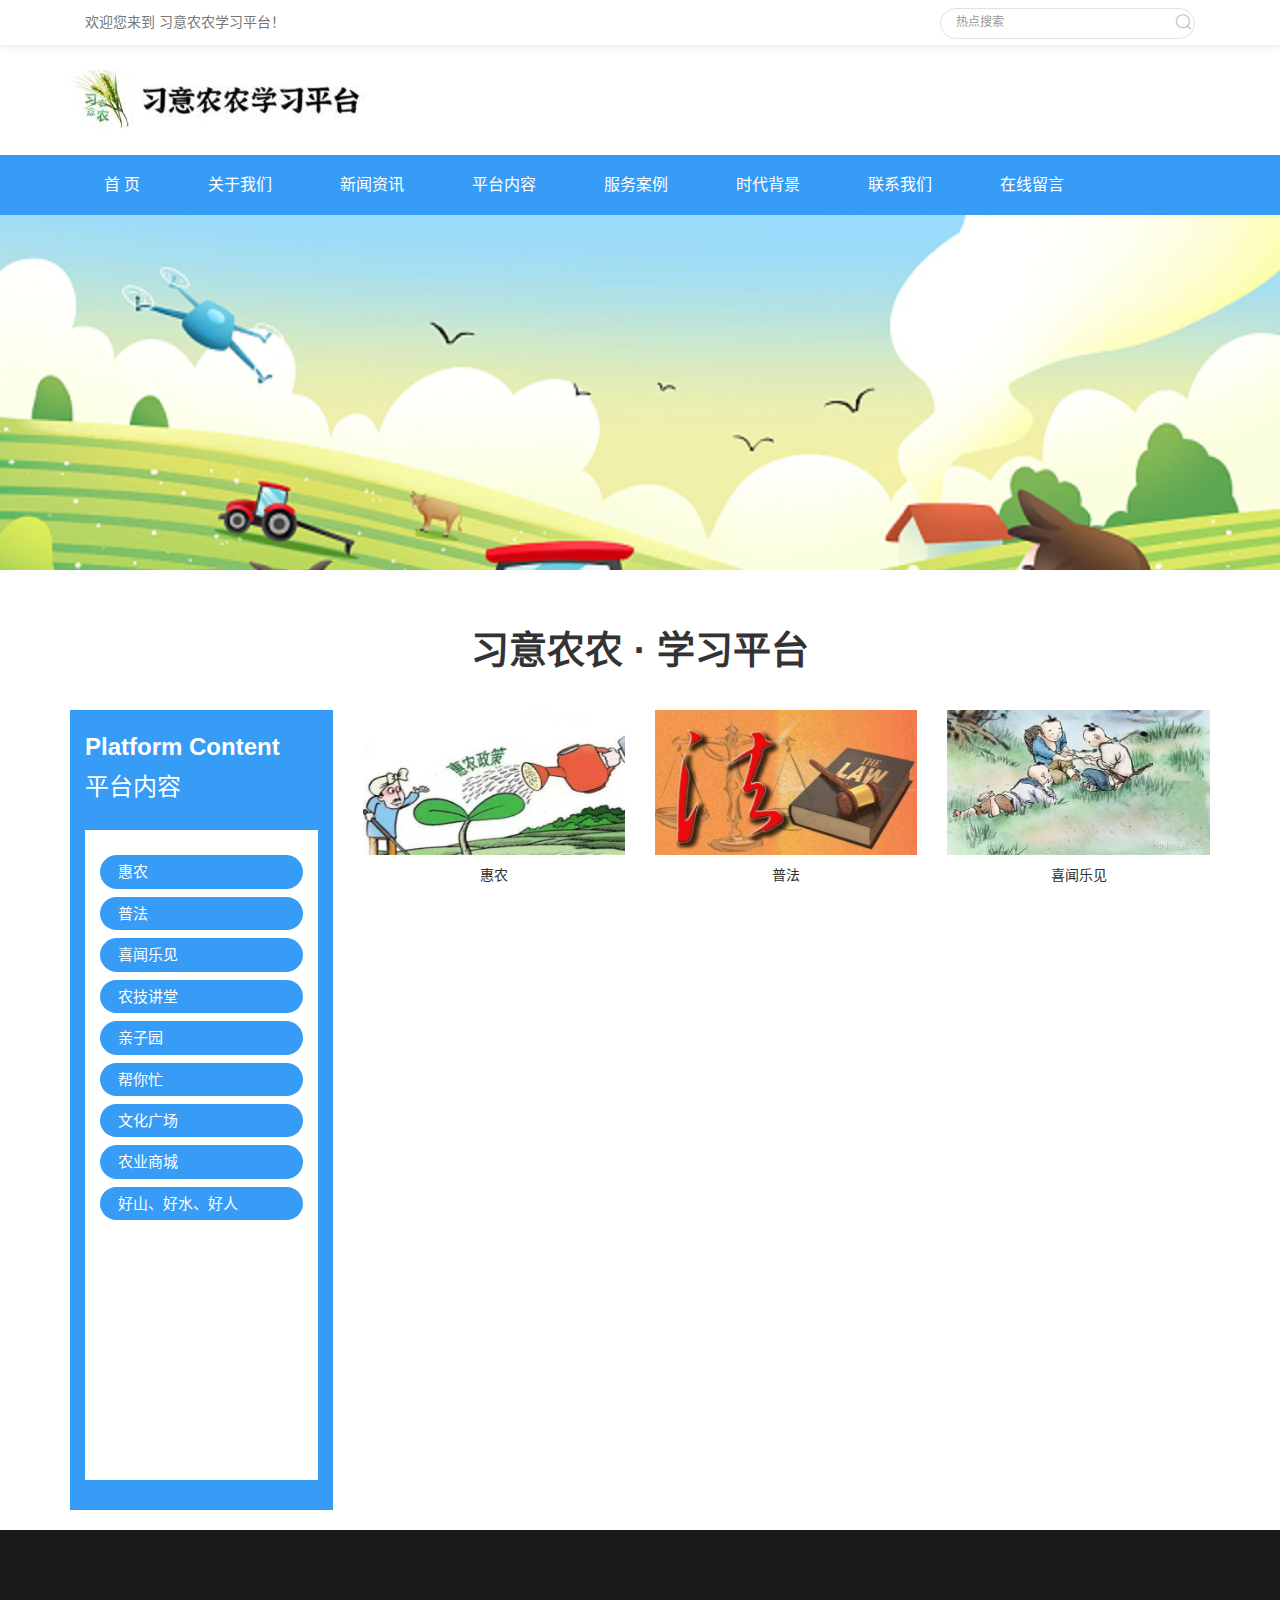
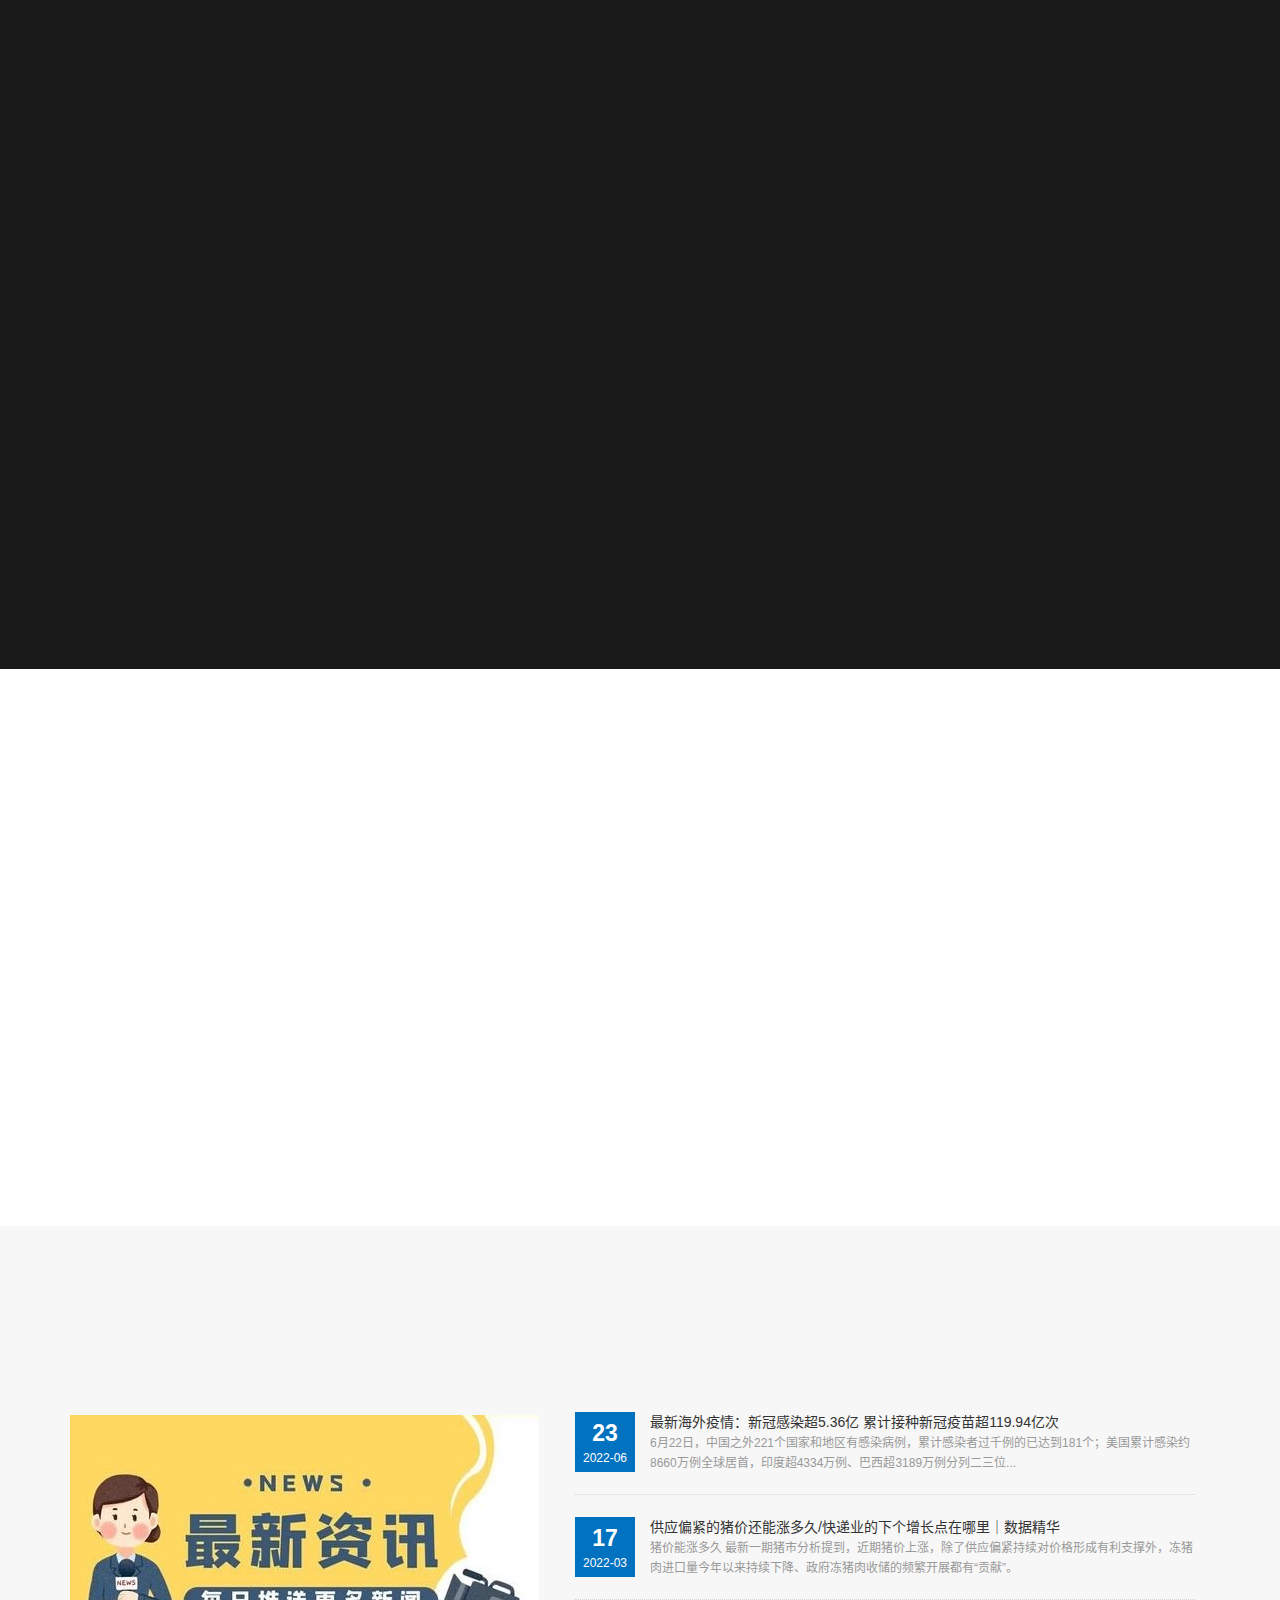
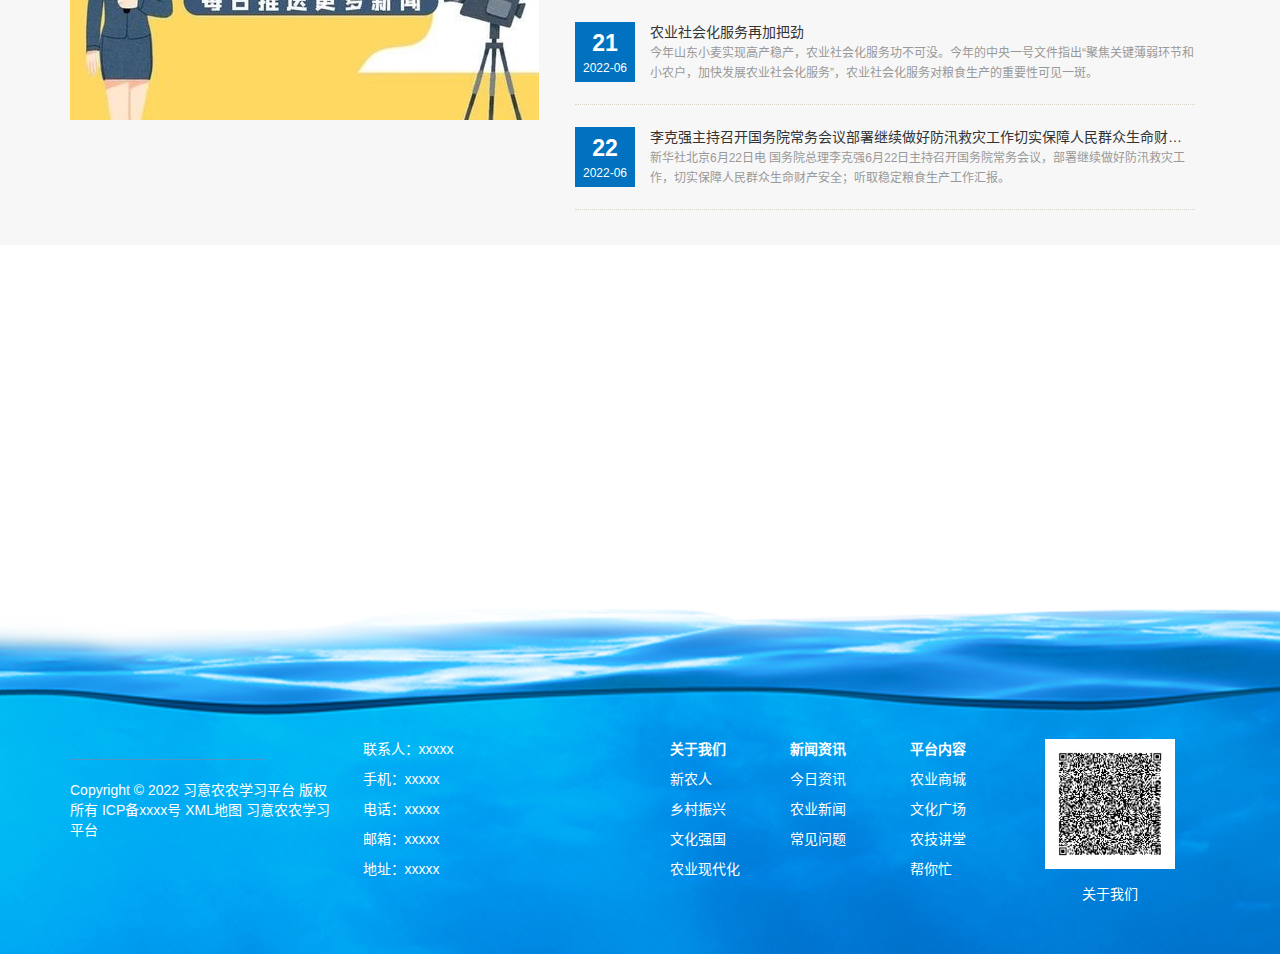
==== index.html @ b36158d6 "Add files via upload" ====
<!DOCTYPE html>
<html lang="zh-CN">

<head>
  <meta http-equiv="Content-Type" content="text/html; charset=UTF-8">
  <meta http-equiv="X-UA-Compatible" content="IE=edge">
  <meta name="viewport" content="width=device-width, initial-scale=1">
  <title>习意农农学习平台</title>
  <meta name="keywords" content="习意农农学习平台">
  <meta name="description" content="习意农农学习平台">
  <meta name="applicable-device" content="pc,mobile">
  <link href="css/bootstrap.css" rel="stylesheet">
  <link href="css/bxslider.css" rel="stylesheet">
  <link href="css/style.css" rel="stylesheet">
  <link href="font/iconfont.css" rel="stylesheet">
  <link href="font/demo.css" rel="stylesheet">
  <link href="font/iconfont.ttf" rel="stylesheet">
  <link href="font/iconfont.woff" rel="stylesheet">
  <link href="font/iconfont.woff2" rel="stylesheet">
  <script src="font/iconfont.json"></script>
  <script src="font/iconfont.js"></script>
  <script src="js/jquery.min.js"></script>
  <script src="js/bxslider.min.js"></script>
  <script src="js/common.js"></script>
  <script src="js/bootstrap.js"></script>
</head>

<body style="overflow-x: hidden;">
  <header>
    <div class="top_bg">
      <div class="container">
        <div class="col-xs-12 col-sm-9 col-md-9"> <span class="top_welcome">欢迎您来到 习意农农学习平台！</span> </div>
        <div class="col-xs-12 col-sm-3 col-md-3">
          <form id="searchform" method="get" action="">
            <div class="input-group search_group">
              <input type="text" name="keyword" class="form-control input-sm" placeholder="热点搜索">
              <span class="input-group-btn"> <span id="search_submit" onclick="searchform.submit();" title="热点搜索"
                  class="iconfont icon-sousuo" aria-hidden="true"></span> </span>
            </div>
          </form>
        </div>
      </div>
    </div>
    <div class="container">
      <div class="row">
        <div class="col-xs-12 col-sm-9 col-md-9"> <a href=""><img src="images/logo2.jpg" class="logo"
              alt="logo"></a> </div>
        <div class="col-xs-12 col-sm-3 col-md-3 tel_box">
        </div>
      </div>
    </div>

    <!-- Fixed navbar -->
    <nav id="top_nav" class="navbar navbar-default navbar-static-top">
      <div class="container">
        <div class="navbar-header">
          <button type="button" class="navbar-toggle collapsed" data-toggle="collapse" data-target="#navbar"
            aria-expanded="false" aria-controls="navbar"> <span class="sr-only">导航菜单</span> <span
              class="icon-bar"></span> <span class="icon-bar"></span> <span class="icon-bar"></span> </button>
          <span id="search_btn" class="iconfont icon-sousuo" aria-hidden="true"></span> <a class="navbar-brand"
            href=""></a>
        </div>
        <div id="navbar" class="navbar-collapse collapse">
          <ul class="nav navbar-nav">
            <li><a href="">首 页</a></li>

            <li class="dropdown"> <a href="">关于我们</a> <a href="" id="app_menudown" class="dropdown-toggle"
                data-toggle="dropdown" role="button" aria-expanded="false"> <span
                  class="iconfont icon-xiala btn-xs"></span> </a>

              <ul class="dropdown-menu nav_small" role="menu">

                <li><a href="">新农人</a></li>

                <li><a href="">乡村振兴</a></li>

                <li><a href="">文化强国</a></li>

                <li><a href="">农业现代化</a></li>

              </ul>
            </li>

            <li class="dropdown"> <a href="">新闻资讯</a> <a href="" id="app_menudown" class="dropdown-toggle"
                data-toggle="dropdown" role="button" aria-expanded="false"> <span
                  class="iconfont icon-xiala btn-xs"></span> </a>

              <ul class="dropdown-menu nav_small" role="menu" style="display: none;">

                <li><a href="">今日资讯</a></li>

                <li><a href="">农业新闻</a></li>

                <li><a href="">常见问题</a></li>

              </ul>
            </li>

            <li class="dropdown"> <a href="">平台内容</a> <a href="" id="app_menudown" class="dropdown-toggle"
                data-toggle="dropdown" role="button" aria-expanded="false"> <span
                  class="iconfont icon-xiala btn-xs"></span> </a>

              <ul class="dropdown-menu nav_small" role="menu" style="display: none;">

                <li><a href="">惠农</a></li>

                <li><a href="">普法</a></li>

                <li><a href="">喜闻乐见</a></li>

                <li><a href="">农技讲堂</a></li>

                <li><a href="">亲子园</a></li>

                <li><a href="">帮你忙</a></li>

              </ul>
            </li>

            <li class="dropdown"> <a href="">服务案例</a> <a href="" id="app_menudown" class="dropdown-toggle"
                data-toggle="dropdown" role="button" aria-expanded="false"> </a>
            </li>

            <li class="dropdown"> <a href="">时代背景</a> <a href="" id="app_menudown" class="dropdown-toggle"
                data-toggle="dropdown" role="button" aria-expanded="false"> </a>
            </li>

            <li class="dropdown"> <a href="">联系我们</a> <a href="" id="app_menudown" class="dropdown-toggle"
                data-toggle="dropdown" role="button" aria-expanded="false"> </a>
            </li>

            <li class="dropdown"> <a href="">在线留言</a> <a href="" id="app_menudown" class="dropdown-toggle"
                data-toggle="dropdown" role="button" aria-expanded="false"> </a>
            </li>

          </ul>
        </div>
      </div>
    </nav>
  </header>

  <!-- bxslider -->
  <div class="flash">
    <div class="bx-wrapper" style="max-width: 100%;">
      <div class="bx-viewport" style="width: 100%; overflow: hidden; position: relative; height: 395px;">
        <ul class="bxslider"
          style="width: 415%; position: relative; transition-duration: 0s; transform: translate3d(-1303px, 0px, 0px);">

          <li style="float: left; list-style: none; position: relative; width: 1263px;"><a href="" target="_blank"><img
                src="images/banner.jpg"></a></li>

          <li style="float: left; list-style: none; position: relative; width: 1263px;"><a href="" target="_blank"><img
                src="images/banner2.jpg"></a></li>

        </ul>
      </div>
      <div class="bx-controls bx-has-pager bx-has-controls-direction">
        <!-- <div class="bx-pager bx-default-pager">
          <div class="bx-pager-item"><a href="" data-slide-index="0" class="bx-pager-link">1</a></div>
          <div class="bx-pager-item"><a href="" data-slide-index="1" class="bx-pager-link active">2</a></div>
        </div> -->
        <div class="bx-controls-direction"><a class="bx-prev" href="">Prev</a><a class="bx-next disabled"
            href="">Next</a></div>
      </div>
    </div>
  </div>
  <script type="text/javascript">
    $('.bxslider').bxSlider({
      adaptiveHeight: true,
      infiniteLoop: false,
      hideControlOnEnd: true,
      auto: true
    });
  </script>

  <div class="container">
    <div class="row" style="perspective: 1000px;">
      <div class="product_head" data-move-y="-40px"
        style="transition: all 1s ease 0s, opacity 1.5s ease 0s; opacity: 0; transform: translateY(-40px);">
        <h2>习意农农 · 学习平台</h2>
        <span></span>
      </div>
      <div class="col-xs-12 col-sm-3 col-md-3" style="perspective: 1000px;">
        <div class="left_nav" data-move-y="-30px"
          style="transition: all 1s ease 0s, opacity 1.5s ease 0s; opacity: 0; transform: translateY(-30px);">
          <p>Platform Content</p>
          <h3>平台内容</h3>
          <div class="left_nav_bg">
            <ul class="left_nav_ul" id="firstpane">

              <li><a class="biglink" href="">惠农</a> </li>
              <li><a class="biglink" href="">普法</a> </li>
              <li><a class="biglink" href="">喜闻乐见</a> </li>
              <li><a class="biglink" href="">农技讲堂</a> </li>
              <li><a class="biglink" href="">亲子园</a> </li>
              <li><a class="biglink" href="">帮你忙</a> </li>
              <li><a class="biglink" href="">文化广场</a> </li>
              <li><a class="biglink" href="">农业商城</a> </li>
              <li><a class="biglink" href="">好山、好水、好人</a> </li>
            </ul>
            <div class="left_nav_tel"></div>
          </div>
        </div>
      </div>
      <div class="col-xs-12 col-sm-9 col-md-9">
        <div class="product_list" style="perspective: 1000px;">

          <div class="col-sm-4 col-md-4 col-mm-6 product_img" data-move-y="50px"
            style="transition: all 1s ease 0s, opacity 1.5s ease 0s; opacity: 0; transform: translateY(50px);"> <a
              href=""> <img src="images/2.jpg" class="opacity_img" alt="产品展示九"> </a>
            <p class="product_title"><a href="" title="产品展示九">惠农</a></p>
          </div>

          <div class="col-sm-4 col-md-4 col-mm-6 product_img" data-move-y="50px"
            style="transition: all 1s ease 0s, opacity 1.5s ease 0s; opacity: 0; transform: translateY(50px);"> <a
              href=""> <img src="images/pf.jpg" class="opacity_img" alt="产品展示八"> </a>
            <p class="product_title"><a href="" title="产品展示八">普法</a></p>
          </div>

          <div class="col-sm-4 col-md-4 col-mm-6 product_img" data-move-y="50px"
            style="transition: all 1s ease 0s, opacity 1.5s ease 0s; opacity: 0; transform: translateY(50px);"> <a
              href=""> <img src="images/4.jpg" class="opacity_img" alt="产品展示七"> </a>
            <p class="product_title"><a href="" title="产品展示七">喜闻乐见</a></p>
          </div>

          <div class="col-sm-4 col-md-4 col-mm-6 product_img" data-move-y="50px"
            style="transition: all 1s ease 0s, opacity 1.5s ease 0s; opacity: 0; transform: translateY(50px);"> <a
              href=""> <img src="images/5.jpg" class="opacity_img" alt="产品展示六"> </a>
            <p class="product_title"><a href="" title="产品展示六">农技讲堂</a></p>
          </div>

          <div class="col-sm-4 col-md-4 col-mm-6 product_img" data-move-y="50px"
            style="transition: all 1s ease 0s, opacity 1.5s ease 0s; opacity: 0; transform: translateY(50px);"> <a
              href=""> <img src="images/qzy.jpg" class="opacity_img" alt="产品展示五"> </a>
            <p class="product_title"><a href="" title="产品展示五">亲子园</a></p>
          </div>

          <div class="col-sm-4 col-md-4 col-mm-6 product_img" data-move-y="50px"
            style="transition: all 1s ease 0s, opacity 1.5s ease 0s; opacity: 0; transform: translateY(50px);"> <a
              href=""> <img src="images/66.jpg" class="opacity_img" alt="产品展示四"> </a>
            <p class="product_title"><a href="" title="产品展示四">帮你忙</a></p>
          </div>

          <div class="col-sm-4 col-md-4 col-mm-6 product_img" data-move-y="50px"
            style="transition: all 1s ease 0s, opacity 1.5s ease 0s; opacity: 0; transform: translateY(50px);"> <a
              href=""> <img src="images/cc.jpg" class="opacity_img" alt="产品展示三"> </a>
            <p class="product_title"><a href="" title="产品展示三">好山、好水、好人</a></p>
          </div>

          <div class="col-sm-4 col-md-4 col-mm-6 product_img" data-move-y="50px"
            style="transition: all 1s ease 0s, opacity 1.5s ease 0s; opacity: 0; transform: translateY(50px);"> <a
              href=""> <img src="images/7.jpg" class="opacity_img" alt="产品展示二"> </a>
            <p class="product_title"><a href="" title="产品展示二">文化广场</a></p>
          </div>

          <div class="col-sm-4 col-md-4 col-mm-6 product_img" data-move-y="50px"
            style="transition: all 1s ease 0s, opacity 1.5s ease 0s; opacity: 0; transform: translateY(50px);"> <a
              href=""> <img src="images/8.jpg" class="opacity_img" alt="产品展示一"> </a>
            <p class="product_title"><a href="" title="产品展示一">农业商城</a></p>
          </div>
        </div>
      </div>
    </div>
  </div>


  <div class="case_bg"
    style="background-image: url(images/casebg.jpg); background-size: cover;background-attachment: fixed;background-color: #1A1A1A;">
    <div class="container">
      <div class="row">
        <div class="col-xs-12 col-sm-12 col-md-12" style="perspective: 1000px;">
          <div class="case_head" data-move-y="-40px"
            style="transition: all 1s ease 0s, opacity 1.5s ease 0s; opacity: 0; transform: translateY(-40px);">
            <h2>服务案例</h2>
            <span></span>
            <p>DISPLAY CASE</p>
          </div>
          <div class="case_list" style="perspective: 1000px;">

            <div class="col-sm-4 col-md-4 col-mm-6 product_img" data-move-y="50px"
              style="transition: all 1s ease 0s, opacity 1.5s ease 0s; opacity: 0; transform: translateY(50px);"> <a
                href=""><img src="static/a.jpg" class="product_img" alt="案例展示六"
                  style="transition: all 1s ease 0s, opacity 1.5s ease 0s; opacity: 0;"></a>
              <p class="case_title"><a href="">品牌兴农 农业之光</a></p>
            </div>

            <div class="col-sm-4 col-md-4 col-mm-6 product_img" data-move-y="50px"
              style="transition: all 1s ease 0s, opacity 1.5s ease 0s; opacity: 0; transform: translateY(50px);"> <a
                href=""><img src="static/b.jpg" class="product_img" alt="案例展示五"
                  style="transition: all 1s ease 0s, opacity 1.5s ease 0s; opacity: 0;"></a>
              <p class="case_title"><a href="">智慧农机 赋能春耕生产</a></p>
            </div>

            <div class="col-sm-4 col-md-4 col-mm-6 product_img" data-move-y="50px"
              style="transition: all 1s ease 0s, opacity 1.5s ease 0s; opacity: 0; transform: translateY(50px);"> <a
                href=""><img src="static/c.jpg" class="product_img" alt="案例展示四"
                  style="transition: all 1s ease 0s, opacity 1.5s ease 0s; opacity: 0;"></a>
              <p class="case_title"><a href="">智慧农业 农业管理数字化</a></p>
            </div>

            <div class="col-sm-4 col-md-4 col-mm-6 product_img" data-move-y="50px"
              style="transition: all 1s ease 0s, opacity 1.5s ease 0s; opacity: 0; transform: translateY(50px);"> <a
                href=""><img src="static/d.jpg" class="product_img" alt="案例展示三"
                  style="transition: all 1s ease 0s, opacity 1.5s ease 0s; opacity: 0;"></a>
              <p class="case_title"><a href="">推进农业现代化</a></p>
            </div>

            <div class="col-sm-4 col-md-4 col-mm-6 product_img" data-move-y="50px"
              style="transition: all 1s ease 0s, opacity 1.5s ease 0s; opacity: 0; transform: translateY(50px);"> <a
                href=""><img src="static/f.jpg" class="product_img" alt="案例展示二"
                  style="transition: all 1s ease 0s, opacity 1.5s ease 0s; opacity: 0;"></a>
              <p class="case_title"><a href="">农业商城 农业人的网上商城</a></p>
            </div>

            <div class="col-sm-4 col-md-4 col-mm-6 product_img" data-move-y="50px"
              style="transition: all 1s ease 0s, opacity 1.5s ease 0s; opacity: 0; transform: translateY(50px);"> <a
                href=""><img src="static/e.jpg" class="product_img" alt="案例展示一"
                  style="transition: all 1s ease 0s, opacity 1.5s ease 0s; opacity: 0;"></a>
              <p class="case_title"><a href="">实施乡村振兴 加快农业现代化短板</a></p>
            </div>
          </div>
        </div>
      </div>
    </div>
  </div>


  <div class="container">
    <div class="row">
      <div class="col-xs-12 col-sm-12 col-md-12" style="perspective: 1000px;">
        <div class="about_head" data-move-y="-40px"
          style="transition: all 1s ease 0s, opacity 1.5s ease 0s; opacity: 0; transform: translateY(-40px);">
          <h2>关于我们</h2>
          <span></span>
          <p>ABOUT US</p>
        </div>
        <div class="col-xs-12 col-sm-6 col-md-6 js_about_left" data-move-y="-40px"
          style="transition: all 1s ease 0s, opacity 1.5s ease 0s; opacity: 0; transform: translateY(-40px);">
          <div class="about_content">
            基于新型职业农民身份的特殊性，为提高学习平台对农民的吸引力，学习平台的功能应该是多元的，而且随着时代的变化，需求的功能也应该不断地扩展延伸。我认为习意农农学习平台广义上是一个综合性的学习、咨询、服务平台。其首要的功能是供农民随时随地学习实用生产技术、生态农业、休闲娱乐平台等，其次还能收集、发布各类农业信息，为农民学员提供后续的跟踪服务。除此以外，还应根据不同农民需求开发更多的实用性功能。当前，手机、电脑等智能设备和移动互联网在农村广泛应用，构建一个新型职业农民学习平台是农业信息化发展的必然结果我国对新型职业农民学习平台的建设也进行了系列探索，国家农业部科教司正基于云计算和大数据进行系统设计和架构，打造国家农业科技服务云平台。隆平现代农业科技服务有限公司初步打造了“云上智农”新型职业农民培育综合服务社区手机客户端应用，一批“远程课堂”“在线课堂”“空中课堂”正在形成。
          </div>
          <a href="" class="about_btn">了解更多</a>
        </div>
        <div class="col-xs-12 col-sm-6 col-md-6 js_about_right" data-move-y="40px"
          style="transition: all 1s ease 0s, opacity 1.5s ease 0s; opacity: 0; transform: translateY(40px);">
          <div class="about_video"> <img src="images/12.jpg">
          </div>
        </div>
      </div>
    </div>
  </div>


  <div class="news_bg">
    <div class="container">
      <div class="row" style="perspective: 1000px;">
        <div class="news_head" data-move-y="-40px"
          style="transition: all 1s ease 0s, opacity 1.5s ease 0s; opacity: 0; transform: translateY(-40px);">
          <h2>新闻资讯</h2>
          <span></span>
          <p>NEWS</p>
        </div>
        <div class="col-xs-12 col-sm-12 col-md-12">
          <div class="col-sm-12 col-md-5 news_img" data-move-x="-100px"
            style="background-image: url(images/news.jpg);"> </div>
          <div class="col-xs-12 col-sm-12 col-md-7  news_text" data-move-y="150px">
            <ul class="news_index">

              <li> <span> <strong>23</strong> <i>2022-06</i> </span> <a href=""
                  title="最新海外疫情：新冠感染超5.36亿 累计接种新冠疫苗超119.94亿次">最新海外疫情：新冠感染超5.36亿 累计接种新冠疫苗超119.94亿次</a>
                <em>6月22日，中国之外221个国家和地区有感染病例，累计感染者过千例的已达到181个；美国累计感染约8660万例全球居首，印度超4334万例、巴西超3189万例分列二三位...</em>
              </li>

              <li> <span> <strong>17</strong> <i>2022-03</i> </span> <a href=""
                  title="供应偏紧的猪价还能涨多久/快递业的下个增长点在哪里｜数据精华">供应偏紧的猪价还能涨多久/快递业的下个增长点在哪里｜数据精华</a>
                <em>猪价能涨多久 最新一期猪市分析提到，近期猪价上涨，除了供应偏紧持续对价格形成有利支撑外，冻猪肉进口量今年以来持续下降、政府冻猪肉收储的频繁开展都有“贡献”。</em>
              </li>

              <li> <span> <strong>21</strong> <i>2022-06</i> </span> <a href="" title="农业社会化服务再加把劲">农业社会化服务再加把劲</a>
                <em>今年山东小麦实现高产稳产，农业社会化服务功不可没。今年的中央一号文件指出“聚焦关键薄弱环节和小农户，加快发展农业社会化服务”，农业社会化服务对粮食生产的重要性可见一斑。</em>
              </li>

              <li> <span> <strong>22</strong> <i>2022-06</i> </span> <a href=""
                  title="李克强主持召开国务院常务会议部署继续做好防汛救灾工作切实保障人民群众生命财产安全">李克强主持召开国务院常务会议部署继续做好防汛救灾工作切实保障人民群众生命财产安全</a>
                <em>新华社北京6月22日电 国务院总理李克强6月22日主持召开国务院常务会议，部署继续做好防汛救灾工作，切实保障人民群众生命财产安全；听取稳定粮食生产工作汇报。</em>
              </li>

            </ul>
          </div>
        </div>
      </div>
    </div>
  </div>


  <div class="container">
    <div class="row">
      <div class="col-xs-12 col-sm-12 col-md-12" style="perspective: 1000px;">
        <div class="cooperation_head" data-move-y="-40px"
          style="transition: all 1s ease 0s, opacity 1.5s ease 0s; opacity: 0; transform: translateY(-40px);">
          <h2>合作客户</h2>
          <span></span>
          <p>Testimonials</p>
        </div>

        <div class="col-xs-4 col-md-3 col-mm-6 cooperation_img" data-move-y="50px"
          style="transition: all 1s ease 0s, opacity 1.5s ease 0s; opacity: 0; transform: translateY(50px);"> <a href=""
            target="_blank"> <img src="images/pf.jpg" class="img-thumbnail" alt="合作客户"> </a>
        </div>

        <div class="col-xs-4 col-md-3 col-mm-6 cooperation_img" data-move-y="50px"
          style="transition: all 1s ease 0s, opacity 1.5s ease 0s; opacity: 0; transform: translateY(50px);"> <a href=""
            target="_blank"> <img src="images/5.jpg" class="img-thumbnail" alt="合作客户"> </a>
        </div>

        <div class="col-xs-4 col-md-3 col-mm-6 cooperation_img" data-move-y="50px"
          style="transition: all 1s ease 0s, opacity 1.5s ease 0s; opacity: 0; transform: translateY(50px);"> <a href=""
            target="_blank"> <img src="images/qzy.jpg" class="img-thumbnail" alt="合作客户"> </a>
        </div>

        <div class="col-xs-4 col-md-3 col-mm-6 cooperation_img" data-move-y="50px"
          style="transition: all 1s ease 0s, opacity 1.5s ease 0s; opacity: 0; transform: translateY(50px);"> <a href=""
            target="_blank"> <img src="images/8.jpg" class="img-thumbnail" alt="合作客户"> </a>
        </div>
      </div>
    </div>
  </div>

  <script src="js/jquery.smoove.min.js"></script>
  <script>$('.product_head,.product_img,.left_nav,.case_head,.case_img,.advantage_head,.advantage_right,.advantage_left,.news_head,.news_ul,.answer_ul,.about_head,.js_about_left,.js_about_right,.cooperation_head,.cooperation_img').smoove({ offset: '10%' });</script>
  <script src="js/jquery.smoove.min.js"></script>
  <script>$('.product_head,.product_img,.left_nav,.case_head,.case_img,.advantage_head,.advantage_right,.advantage_left,.news_head,.news_ul,.answer_ul,.about_head,.js_about_left,.js_about_right,.cooperation_head,.cooperation_img').smoove({ offset: '10%' });</script>

  <nav class="navbar navbar-default navbar-fixed-bottom mfoot_box">
    <div class="mfoot_nav"><a href=""><span class="iconfont icon-shouye btn-lg" aria-hidden="true"></span>首页</a>
    </div>
    <div class="mfoot_nav"> <a href=""> <span class="iconfont icon-shouji btn-lg"
          aria-hidden="true"></span>手机</a> </div>
    <div class="mfoot_nav" aria-hidden="true" data-toggle="collapse" data-target="#navbar" aria-expanded="false"
      aria-controls="navbar"> <span class="iconfont icon-fenlei btn-lg"></span>分类 </div>
    <div class="mfoot_nav"> <a id="gototop" href=""> <span class="iconfont icon-huidingbu btn-lg"
          aria-hidden="true"></span>顶部 </a> </div>
  </nav>
  <footer>
    <div class="container">
      <div class="row">
        <div class="col-xs-12 col-sm-3 col-md-3">
          <p class="footer_logo_text">
          </p>
          <p class="baise"> Copyright © 2022 习意农农学习平台 版权所有 <a href="javascript:;" target="_blank">ICP备xxxx号</a> <a
              href="javascript:;" target="_blank">XML地图</a> <a href="javascript:;" target="_blank">习意农农学习平台</a> </p>

        </div>
        <div class="col-xs-12 col-sm-3 col-md-3 footer_contact">
          <p>联系人：xxxxx</p>
          <p>手机：xxxxx</p>
          <p>电话：xxxxx</p>
          <p>邮箱：xxxxx</p>
          <p>地址：xxxxx</p>
        </div>
        <div class="col-xs-12 col-sm-4 col-md-4">
          <div class="col-xs-4 col-md-4 footer_menu">
            <p class="footer_menu_first"><a target="_blank" href="">关于我们</a></p>

            <p><a href="" target="_self">新农人</a></p>
            <p><a href="" target="_self">乡村振兴</a></p>
            <p><a href="" target="_self">文化强国</a></p>
            <p><a href="" target="_self">农业现代化</a></p>
          </div>

          <div class="col-xs-4 col-md-4 footer_menu">
            <p class="footer_menu_first"><a target="_blank" href="">新闻资讯</a></p>

            <p><a href="" target="_self">今日资讯</a></p>
            <p><a href="" target="_self">农业新闻</a></p>
            <p><a href="" target="_self">常见问题</a></p>
          </div>

          <div class="col-xs-4 col-md-4 footer_menu">
            <p class="footer_menu_first"><a target="_blank" href="">平台内容</a></p>

            <p><a href="" target="_self">农业商城</a></p>

            <p><a href="" target="_self">文化广场</a></p>

            <p><a href="" target="_self">农技讲堂</a></p>

            <p><a href="" target="_self">帮你忙</a></p>
          </div>
        </div>
        <div class="col-xs-12 col-sm-2 col-md-2"> <img class="footer_qrcode" src="images/code.png" alt="关于我们">
          <p class="footer_qrcode_text">关于我们</p>
        </div>
      </div>
    </div>
  </footer>

  <!--客服面板-->
  <link rel="stylesheet" type="text/css" href="css/online.css">
  <div id="cmsFloatPanel">
    <div class="ctrolPanel"> <a class="service" href=""></a> <a class="qrcode" href=""></a> <a class="arrow"
        title="返回顶部" href=""></a> </div>
    <div class="servicePanel" style="width: 126.866px; display: none;">
      <div class="servicePanel-inner">
        <div class="serviceMsgPanel">
          <div class="serviceMsgPanel-hd"><a href=""><span>关闭</span></a></div>
          <!-- 这段部分为平台做在线咨询，现功能还未实现 -->
          <!-- <div class="serviceMsgPanel-bd">
            在线QQ
            在线QQ
            在线MSN
            <div class="msggroup"> <a href="javascript:;" target="blank"><img class="qqimg"
                  src="images/qq.jpg" alt="qq">QQ客服1</a> </div>
            <div class="msggroup"> <a href="javascript:;" target="blank"><img class="qqimg"
                  src="images/qq.jpg" alt="qq">QQ客服2</a> </div>
          </div> -->
          <div class="serviceMsgPanel-ft"></div>
        </div>
        <div class="arrowPanel">
          <div class="arrow02"></div>
        </div>
      </div>
    </div>

    <div class="qrcodePanel" style="width: 0px; display: none;">
      <div class="qrcodePanel-inner">
        <div class="codePanel">
          <div class="codePanel-hd"><span style="float:left">用手机扫描二维码</span><a href=""><span>关闭</span></a></div>
          <!-- <div class="codePanel-bd"> <img src="static/image/1643274096644637.png" alt="二维码"> </div> -->
        </div>
        <div class="arrowPanel">
          <div class="arrow01"></div>
          <div class="arrow02"></div>
        </div>
      </div>
    </div>
  </div>
  <script type="text/javascript" src="js/online.js"></script>
</body>

</html>
---- css/bxslider.css ----
.bx-wrapper {
	position: relative;
	/*margin: 0 auto 60px;*/
	margin: 0 auto 0px;
	padding: 0;
	*zoom: 1;
}

.bx-wrapper img {
	max-width: 100%;
	display: block;
}

/** THEME
===================================*/

.bx-wrapper .bx-viewport {
/*	-moz-box-shadow: 0 0 5px #ccc;
	-webkit-box-shadow: 0 0 5px #ccc;
	box-shadow: 0 0 5px #ccc;
	border:  5px solid #fff;
	left: -5px;
	background: #fff;*/
	
	-webkit-transform: translatez(0);
	-moz-transform: translatez(0);
    	-ms-transform: translatez(0);
    	-o-transform: translatez(0);
    	transform: translatez(0);
}

.bx-wrapper .bx-pager,
.bx-wrapper .bx-controls-auto {
	position: absolute;
	bottom: -30px;
	width: 100%;

}

/* LOADER */

.bx-wrapper .bx-loading {
	min-height: 50px;
	background: url(../image/bx_loader.gif) center center no-repeat #fff;
	height: 100%;
	width: 100%;
	position: absolute;
	top: 0;
	left: 0;
	z-index: 2000;
}

/* PAGER */

.bx-wrapper .bx-pager {
	text-align: center;
	font-size: .85em;
	font-family: Arial;
	font-weight: bold;
	color: #666;
	padding-top: 20px;
}

.bx-wrapper .bx-pager .bx-pager-item,
.bx-wrapper .bx-controls-auto .bx-controls-auto-item {
	display: inline-block;
	*zoom: 1;
	*display: inline;
}

.bx-wrapper .bx-pager.bx-default-pager a {
	background: #0071bf;
	border: 1px solid #0071bf;
	text-indent: -9999px;
	display: block;
	width: 16px;
	height: 16px;
	margin: 0 3px;
	outline: 0;
	-moz-border-radius: 16px;
	-webkit-border-radius: 16px;
	border-radius: 16px;
}

.bx-wrapper .bx-pager.bx-default-pager a:hover,
.bx-wrapper .bx-pager.bx-default-pager a.active {
	background: #02b29c;border: 1px solid #02b29c;
}

/* DIRECTION CONTROLS (NEXT / PREV) */

.bx-wrapper .bx-prev {
	left: 10px;
	background: url(../image/controls.png) no-repeat 0 -32px;
}

.bx-wrapper .bx-next {
	right: 10px;
	background: url(../image/controls.png) no-repeat -43px -32px;
}

.bx-wrapper .bx-prev:hover {
	background-position: 0 0;
}

.bx-wrapper .bx-next:hover {
	background-position: -43px 0;
}

.bx-wrapper .bx-controls-direction a {
	position: absolute;
	top: 50%;
	margin-top: -16px;
	outline: 0;
	width: 32px;
	height: 32px;
	text-indent: -9999px;
	z-index: 999;
}

.bx-wrapper .bx-controls-direction a.disabled {
	display: none;
}

/* AUTO CONTROLS (START / STOP) */

.bx-wrapper .bx-controls-auto {
	text-align: center;
}

.bx-wrapper .bx-controls-auto .bx-start {
	display: block;
	text-indent: -9999px;
	width: 10px;
	height: 11px;
	outline: 0;
	background: url(../image/controls.png) -86px -11px no-repeat;
	margin: 0 3px;
}

.bx-wrapper .bx-controls-auto .bx-start:hover,
.bx-wrapper .bx-controls-auto .bx-start.active {
	background-position: -86px 0;
}

.bx-wrapper .bx-controls-auto .bx-stop {
	display: block;
	text-indent: -9999px;
	width: 9px;
	height: 11px;
	outline: 0;
	background: url(../image/controls.png) -86px -44px no-repeat;
	margin: 0 3px;
}

.bx-wrapper .bx-controls-auto .bx-stop:hover,
.bx-wrapper .bx-controls-auto .bx-stop.active {
	background-position: -86px -33px;
}

/* PAGER WITH AUTO-CONTROLS HYBRID LAYOUT */

.bx-wrapper .bx-controls.bx-has-controls-auto.bx-has-pager .bx-pager {
	text-align: left;
	width: 80%;
}

.bx-wrapper .bx-controls.bx-has-controls-auto.bx-has-pager .bx-controls-auto {
	right: 0;
	width: 35px;
}

/* IMAGE CAPTIONS */

.bx-wrapper .bx-caption {
	position: absolute;
	bottom: 0;
	left: 0;
	background: #666\9;
	background: rgba(80, 80, 80, 0.75);
	width: 100%;
}

.bx-wrapper .bx-caption span {
	color: #fff;
	font-family: Arial;
	display: block;
	font-size: .85em;
	padding: 10px;
}
---- css/style.css ----
body {
    font-family: 'microsoft yahei', Arial, Helvetica, sans-serif;
    color: #2F2F2F;
}

a {
    transition: 0.5s;
    -webkit-transition: 0.5s;
    -moz-transition: 0.5s;
}

ul {
    list-style: none;
}

.clear {
    clear: both;
}

.img-thumbnail {
    transition: opacity 0.7s;
}

.img-thumbnail:hover,
.opacity_img:hover {
    opacity: 0.75;
}

/*
header{
    background-color: #f1f1f1;
}
*/
.news_time {
    float: right;
}

/*顶部信息*/
.top_bg {
    background-color: #fff;
    color: #777777;
    width: 100%;
    height: 45px;
    box-shadow: 0px 0px 10px #e2e2e2;
}

.top_welcome {
    display: inline-block;
    padding-top: 12px;
}

/*顶部电话*/
.top_tel {
    float: left;
    margin-top: 25px;
}

.top_tel img {
    display: inline-block;
    float: left;
    margin-right: 8px;
    margin-top: 3px;
}

.top_tel span {
    color: #666;
    display: inline-block;
    float: left;
}

.top_tel p {
    margin: 0px;
    float: left;
    color: #0071be;
    font-size: 25px;
    font-weight: bold;
}

/*幻灯片*/
.flash img {
    width: 100%;
}

.flash ul.bxslider {
    list-style: none;
}

.flash div.bx-pager {
    /* bottom: 48%; */
}

.flash div.bx-controls-direction {
    display: none;
}

/*产品搜索*/
.search_group {
    float: right;
    margin: 8px 0px 0px 0px;
    border: 1px solid #dfe1e3;
    border-radius: 20px;
}

.search_group input.form-control {
    border-radius: 0px;
    box-shadow: none;
    color: #585A5A;
    padding: 0px 0px 0px 15px;
    height: 26px;
    background: transparent;
    border: none;
}

.search_group input.form-control:focus {
    box-shadow: none;
    border-color: #b2e0fb;
}

#search_submit {
    color: #C3C4C5;
    height: 26px;
    font-size: 16px;
    margin-top: -14px;
}

#search_submit:hover {
    color: #0067b6;
    cursor: pointer;
}

/*我们的优势*/
.advantage {
    text-align: center;
    padding: 20px 0px 30px 0px;
    background-position: center;
    background-repeat: no-repeat;
    margin-top: 20px;
}

.advantage_head p {
    text-transform: uppercase;
    font-family: 'Times New Roman';
    font-size: 40px;
    margin: 0px;
    padding: 0px;
}

.advantage_head h2 {
    font-size: 24px;
}

.advantage_list {
    margin-top: 25px;
}

.advantage_col {
    margin-top: 0px;
    margin-bottom: 0px;
    text-align: left;
    border-right: 1px #ddd solid;
}

.advantage_col h4 {
    text-align: left;
    padding-top: 0px;
    margin: 7px 0 5px
}

.advantage_col h4 a {}

.advantage_col p {
    font-size: 12px;
}

.advantage_col h4 a:hover {
    color: #CFA970;
    text-decoration: none;
}

.advantage_col span {
    display: inline-block;
    text-align: left;
    border-top: 1px solid #505050;
    padding-top: 9px;
}

.advantage_col img {
    max-width: 100px;
    -webkit-transition: -webkit-transform 1.2s ease-out;
    -moz-transition: -moz-transform 1.2s ease-out;
    -o-transition: -o-transform 1.2s ease-out;
    -ms-transition: -ms-transform 1.2s ease-out;
}

.advantage_col img:hover {
    -webkit-transform: rotateZ(360deg);
    -moz-transform: rotateZ(360deg);
    -o-transform: rotateZ(360deg);
    -ms-transform: rotateZ(360deg);
    transform: rotateZ(360deg);
}

/*首页-左侧栏目*/
.left_nav {
    padding: 20px 15px 30px 15px;
    background: url(../image/left_nav.png) no-repeat 200px 70px #379CF6;
    margin-top: 25px;
    margin-bottom: 20px;
}

.left_nav p {
    color: #fff;
    font-weight: bold;
    font-size: 24px;
}

.left_nav h3 {
    color: #fff;
    margin: 0px 0px 30px 0px;
}

.left_nav_bg {
    background: url(../static/image/left_nav_bg.jpg) center bottom no-repeat #fff;
    padding: 10px 15px 22px 15px;
}

.left_nav_tel {
    margin: 220px 0px 0px 0px;
    text-align: center;
    color: #fff;
    font-size: 24px;
    font-weight: bold;
}

.left_nav_ul {
    list-style: none;
    padding: 0px;
    margin: 15px 0px 0px 0px;
    padding-bottom: 10px;
}

.left_nav_ul>li>a {
    display: block;
    text-decoration: none;
    color: #fff;
    font-size: 15px;
    background-color: #379CF6;
    border-radius: 25px;
    padding: 6px 0px 6px 18px;
    margin-bottom: 8px;
}

.left_nav_ul>li>a:hover,
.left_nav_ul li a.left_active {
    color: #fff;
    background-color: #03b29c;
}

/*首页-左侧二级栏目*/
ul.left_snav_ul {
    list-style: none;
    padding: 0px;
}

ul.left_snav_ul>li {
    margin: 0px;
}

ul.left_snav_ul>li>a {
    display: block;
    text-decoration: none;
    color: #fff;
    padding: 5px 0px 5px 30px;
    background: url(../image/left_tree.gif) 20px 8px no-repeat #028ae6;
    border-radius: 25px;
    margin-bottom: 8px;
}

ul.left_snav_ul>li>a:hover {
    color: #fff;
    background-color: #03b29c;
}

/*列表页-左侧栏目*/
.left_h3 {
    margin-top: 19px;
    font-size: 22px;
    font-weight: normal;
    color: #545454;
    line-height: 50px;
    border-bottom: 1px solid #ebebeb;
}

.left_h3 span {
    display: inline-block;
    height: 50px;
    border-bottom: 1px solid #0071BE;
}

.left_column ul.left_nav_ul {
    list-style: none;
    padding: 0px;
    margin: 15px 0px 0px 0px;
    padding-bottom: 10px;
}

.left_column ul.left_nav_ul>li {
    margin-bottom: 5px;
    border-bottom: 1px solid #f2f2f2;
    background: url(../image/left_li.gif) 6px 12px no-repeat;
}

.left_column ul.left_nav_ul>li>a {
    display: block;
    text-decoration: none;
    color: #000;
    font-size: 14px;
    background: transparent;
    border-radius: 0px;
    padding: 6px 0px 6px 18px;
    margin-bottom: 8px;
}

.left_column ul.left_nav_ul>li>a:hover,
.left_column ul.left_nav_ul li a.left_active {
    color: #03b29c;
    background: transparent;
}

/*列表页-左侧二级栏目*/
.left_column ul.left_snav_ul {
    list-style: none;
    padding: 0px;
}

.left_column ul.left_snav_ul>li {
    margin-bottom: 7px;
    border-bottom: 1px solid #f2f2f2;
    background: url(../image/left_sli.gif) 15px 11px no-repeat;
}

.left_column ul.left_snav_ul>li>a {
    display: block;
    text-decoration: none;
    color: #000;
    padding: 5px 0px 5px 25px;
    background: transparent;
    border-radius: 25px;
    margin-bottom: 8px;
}

.left_column ul.left_snav_ul>li>a:hover {
    color: #03b29c;
    background: transparent;
}

/*左侧新闻*/
.left_news {
    clear: both;
    list-style: none;
    margin: 0px;
    padding: 0px;
}

.left_news li {
    color: #545455;
    border-bottom: 1px dotted #dddddd;
    background: url(../image/li.png) no-repeat left 15px;
    line-height: 21px;
    padding: 10px 0px;
    padding-left: 14px;
}

.left_news li a {
    color: #2F2F2F;
}

.left_news li a:hover,
.left_news li a:focus {
    text-decoration: none;
    color: #03b29c;
}

/*左侧联系*/
.left_contact {
    margin: 30px 0px 35px 0px;
}

.left_contact p {
    clear: both;
}

/*首页产品*/
.product_head h2 {
    text-align: center;
    margin-top: 60px;
    font-size: 38px;
    color: #333;
    font-weight: bold;
}

.product_head span {
    display: block;
    height: 3px;
    background: url(../image/h2_line.jpg) center center no-repeat;
}

.product_head p {
    text-align: center;
    font-size: 18px;
    color: #555;
    margin-top: 8px;
}

.product_list {
    clear: both;
    padding: 25px 0px 0px 0px;
    margin-right: -15px;
    margin-left: -15px;
}

.product_list2 {
    padding-top: 20px;
}

.product_img {
    padding-left: 15px;
    padding-right: 15px;

}

.product_img img {
    margin-right: auto;
    margin-left: auto;
    display: block;

    max-width: 100%;
    height: auto;
    margin-bottom: 10px;
    padding: 0px 0px 0px 0px;
}

.product_list2 div.product_img {}

.product_title {
    text-align: center;
    height: 40px;
}

.product_title a {
    color: #2F2F2F;
}

.product_title a:hover {
    text-decoration: none;
    color: #379CF6;
}

/*首页-客户案例*/
.case_bg {
    padding-bottom: 30px;
}

.case_list {
    clear: both;
    padding: 25px 0px 0px 0px;
    margin-right: -15px;
    margin-left: -15px;
}

.case_list2 {
    padding-top: 20px;
}

.case_img {
    padding-left: 15px;
    padding-right: 15px;
    min-height: 270px;
}

.case_img img {
    margin-right: auto;
    margin-left: auto;
    display: block;
    max-height: 270px;
    max-width: 100%;
    height: auto;
    margin-bottom: 10px;
    padding: 0px 0px 0px 0px;
}

.case_list2 div.case_img {
    min-height: 220px;
}

.case_title {
    text-align: center;
    height: 40px;
}

.case_title a {
    color: #fff;
    font-weight: bold;
}

.case_title a:hover {
    text-decoration: none;
    color: #85C226;
}

.case_title2 a {
    color: #2F2F2F;
    font-weight: normal;
}

.case_title2 a:hover {
    text-decoration: none;
    color: #379CF6;
}

/*首页-四大优势*/
.advantage_head h2 {
    text-align: center;
    margin-top: 60px;
    font-size: 38px;
    color: #333;
    font-weight: bold;
}

.advantage_head span {
    display: block;
    height: 3px;
    background: url(../image/h2_line.jpg) center center no-repeat;
}

.advantage_head p {
    text-align: center;
    font-size: 18px;
    color: #555;
    margin-top: 8px;
    margin-bottom: 50px;
}

.advantage_left img {
    width: 50%;
    float: left;
}

.advantage_left h3 {
    width: 50%;
    float: right;
    text-align: right;
    font-size: 36px;
    color: #0071be;
    font-weight: bold;
}

.advantage_left h3 span {
    font-family: Arial black;
    font-size: 68px;
}

.advantage_left p {
    width: 50%;
    float: right;
    text-align: right;
    color: #555;
    line-height: 48px;
    margin-top: 15px;
    padding-right: 25px;
    background: url(../image/advantage_libg.jpg) repeat-y right 13px;
}

.advantage_right img {
    width: 50%;
    float: right;
}

.advantage_right h3 {
    width: 50%;
    float: left;
    text-align: left;
    font-size: 36px;
    color: #0071be;
    font-weight: bold;
}

.advantage_right h3 span {
    font-family: Arial black;
    font-size: 68px;
}

.advantage_right p {
    width: 50%;
    float: left;
    text-align: left;
    color: #555;
    line-height: 48px;
    margin-top: 15px;
    padding-left: 25px;
    background: url(../image/advantage_libg.jpg) repeat-y left 13px;
}

/*首页-新闻资讯*/
.news_bg {
    background-color: #f7f7f7;
}

.news_img {
    min-height: 430px;
    margin-top: 25px;
    margin-bottom: 0px;
    background-repeat: no-repeat;
}

.news_index {
    clear: both;
    list-style: none;
    margin: 0px;
    padding: 0px;
    padding-left: 15px;
}

.news_index li {
    padding: 22px 0px 22px 0px;
    border-bottom: 1px dotted #dbd4cd;
}

.news_index li span {
    display: inline-block;
    width: 60px;
    height: 60px;
    text-align: center;
    background-color: #0172BF;
    color: #fff;
    float: left;
    padding: 0px 2px;
    margin-right: 15px;
}

.news_index li span strong {
    display: block;
    font-size: 23px;
    padding-top: 5px;
}

.news_index li span i {
    display: block;
    font-size: 12px;
    font-style: normal;
    font-family: Arial;
}

.news_index li a {
    color: #333333;
    display: block;
    white-space: nowrap;
    overflow: hidden;
    text-overflow: ellipsis;
}

.news_index li a:hover {
    text-decoration: none;
    color: #0172BF;
}

.news_index li em {
    font-style: normal;
    line-height: 18px;
    color: #999999;
    padding-top: 8px;
    font-size: 12px;
}


/*首页-公司简介*/

.about_h3 {
    font-family: Arial;
    color: #0071be;
    font-size: 54px;
    font-weight: bold;
    margin: 0px;
}

.about_p {
    font-size: 16px;
    color: #000;
    padding-bottom: 20px;
    border-bottom: 1px solid #dadada;
}

.about_content {
    line-height: 30px;
    color: #555;
    margin-top: 0px;
}

.about_btn {
    display: block;
    text-align: center;
    width: 140px;
    padding: 7px 0px;
    color: #fff;
    text-decoration: none;
    border-radius: 15px;
    background-color: #379CF6;
    margin-top: 20px;
}

.about_btn:hover,
.about_btn:focus {
    color: #fff;
    text-decoration: none;
    background-color: #03b29c;
}

.about_video {
    width: 100%;
    margin-bottom: 60px;
}

/*首页-合作客户*/
.cooperation_head,
.about_head,
.case_head,
.news_head {
    margin-top: 60px;
    margin-bottom: 30px;
    text-align: center;
}

.cooperation_head p,
.about_head p,
.case_head p,
.news_head p {
    text-align: center;
    font-size: 14px;
    color: #333;
    margin-top: 8px;
}

.cooperation_head span,
.about_head span,
.case_head span,
.news_head span {
    display: block;
    height: 3px;
    background: url(../image/cooperation_title.jpg) center center no-repeat;
}

.case_head {
    color: #fff;
}

.case_head p {
    color: #fff;
}

.cooperation_img {
    padding-left: 15px;
    padding-right: 15px;
    min-height: 180px;
}

.cooperation_img img {
    margin-right: auto;
    margin-left: auto;
    display: block;
    max-height: 170px;
    max-width: 100%;
    height: auto;
    margin-bottom: 10px;
    padding: 0px 0px 0px 0px;
}

/*列表页-横幅*/
.page_bg {
    height: 229px;
    margin-bottom: 0px;
}

/*列表页-面包屑*/
.bread_bg {
    background-color: #f3f3f3;
}

.bread_nav {
    padding: 10px 0px 10px 0px;
}

.bread_nav span {
    border-left: 8px solid #0071BE;
    padding-left: 8px;
}

.bread_nav a {
    color: #4c4c4c;
}

.bread_nav a:hover {
    color: #379CF6;
    text-decoration: none;
}

/*列表页-右栏*/
.right_head {
    clear: both;
}

.right_head h2 {
    height: 50px;
    font-size: 22px;
    font-weight: normal;
    color: #545454;
    line-height: 50px;
    border-bottom: 1px solid #ebebeb;
}

.right_head h2 span {
    display: inline-block;
    height: 50px;
    border-bottom: 1px solid #0071BE;
}

.right_contents {
    clear: both;
    padding: 15px 0px 15px 0px;
    line-height: 28px;
    overflow: auto;
}

.right_contents_h1 {
    margin: 0px;
    padding: 10px 0px;
    text-align: center;
    color: #000;
    font-size: 24px;
    color: #434343;
    font-weight: bold;
    line-height: 34px;
}

.right_contents img {
    max-width: 840px;
}

/*列表页-新闻*/
.right_new {
    clear: both;
    list-style: none;
    margin: 0px;
    padding: 0px 0px 20px 0px;
}

.right_new li {
    color: #898989;
    background: url(../image/li.png) no-repeat left 18px;
    font-size: 16px;
    line-height: 22px;
    padding: 12px 0px;
    padding-left: 13px;
    border-bottom: 1px dashed #e3e2e2;
}

.right_new li a {
    color: #2F2F2F;
}

.right_new li a:hover,
.right_new li a:focus {
    text-decoration: none;
    color: #379CF6;
}

.right_new_time {
    float: right;
}

.relevant_new ul.right_new li {
    font-size: 14px;
}

/*分页样式*/
.page {
    clear: both;
    margin: 20px 0px 20px 0px;
    text-align: center;
}

.page a {
    display: inline-block;
    font-family: Arial;
    font-size: 13px;
    border: #dbdbdb 1px solid;
    padding: 4px 9px;
    margin: 2px;
    margin-bottom: 5px;
    color: #31363c;
    text-decoration: none
}

.page a:hover,
.page a:focus {
    font-family: Arial;
    font-size: 13px;
    border: #0071be 1px solid;
    padding: 4px 9px;
    color: #fff;
    background-color: #0071be;
}

.page .current {
    font-family: Arial;
    border: #0071be 1px solid;
    font-size: 13px;
    padding: 5px 9px;
    color: #fff;
    margin: 2px;
    background-color: #0071be
}

.page .page-num.page-num-current {
    font-family: Arial;
    border: #0071be 1px solid;
    font-size: 13px;
    padding: 5px 9px;
    color: #fff;
    margin: 2px;
    background-color: #0071be
}

/*产品详细页*/
.showpic_box,
.proinfo_box {
    margin: 30px 0px 20px 0px;
}

.product_h1 {
    margin: 0px;
    line-height: 22px;
    font-size: 16px;
    font-weight: bold;
    color: #000;
    padding-bottom: 10px;
    border-bottom: 1px dotted #cccccc;
}

.product_info {
    list-style: none;
    padding: 0px;
    margin-top: 10px;
}

.product_info p {
    line-height: 28px;
}

.product_btn {
    margin-top: 25px;
}

#pic-page {
    text-align: center;
    margin-top: 10px;
}

#pic-page a {
    margin: 0 2px;
}

#pic-page a img {
    width: 40px;
    padding: 2px;
    border: solid #ccc 1px;
    margin-bottom: 5px;
}

#pic-page a:hover img,
#pic-page a.active img {
    border: solid #5280DD 1px;
}

.product_con {
    clear: both;
    border-top: 1px dotted #a9a9a9;
    margin: 10px 0px 20px 0px;
    padding: 20px 0px 0px 0px;
    line-height: 26px;
    overflow: auto;
}

.photo_con {
    clear: both;
    margin: 0px 0px 20px 0px;
    padding: 10px 0px 20px 0px;
    line-height: 26px;
    overflow: auto;
}

.product_con img,
.photo_con img {
    max-width: 840px;
}

/*按钮样式*/
.download_btn {
    float: right;
    display: block;
    margin: 10px 10px 20px 0px;
}

.page-btn {
    display: inline-block;
    float: left;
    background-color: #379CF6;
    border-radius: 0px;
    border: none;
    transition: background 0.3s;
    margin-right: 15px;
}

.page-btn:hover,
.page-btn:focus {
    background-color: #0071BE;
}

.grey-btn {
    border-radius: 0px;
    border: none;
    background-color: #E8E8E8;
}

.grey-btn:hover,
.grey-btn:focus {
    background-color: #ccc;
}

/*在线留言订购*/
.feedback {
    margin-top: 50px;
}

.form-horizontal .form-group {
    margin-right: -10px;
    margin-left: -10px;
}

.codeimg {
    margin: 0px 0px -10px -18px;
}

/*上一个下一个*/
.point {
    clear: both;
    margin: 20px 0px 40px 0px;
    padding-bottom: 40px;
    line-height: 22px;
}

.point span.to_prev {
    text-align: center;
}

.point span.to_prev a {
    color: #337AB7;
}

.point span.to_prev a:hover {
    color: #ea042b;
}

.point span.to_next {
    text-align: center;
}

.point span.to_next a {
    color: #337AB7;
}

.point span.to_next a:hover {
    color: #ea042b;
}

/*标签样式*/
.tags {
    margin: 18px 0px 10px 0px;
}

.tags a {
    margin: 0px 5px 8px 0px;
}

.tags_list {
    padding: 5px 10px 100px 10px;
}

.tags_ul {
    margin-top: 0px;
}

.tags_ul li {
    line-height: 28px;
    margin-bottom: 8px;
    padding-bottom: 10px;
}

.tags_ul h3 {
    font-size: 14px;
    padding: 0px;
    margin: 0px;
    line-height: 20px;
}

.tags_ul p {
    font-size: 13px;
    padding: 0px;
    margin: 0px;
    color: #777;
    line-height: 20px;
    padding-top: 8px;
}

/*网站地图*/
ul.ul_sitemap {
    margin: 30px 0px 40px 30px;
}

ul.ul_sitemap li {
    list-style: none;
    line-height: 26px;
    clear: both;
}

ul.ul_sitemap li a {
    color: #7d7d7d;
}

li.small_li_sitemap {
    clear: both;
    padding-left: 12px;
}

li.small_li2_sitemap {
    float: left;
    padding-left: 20px;
}

/*友情链接*/
.link_box {
    background-color: #005188;
    padding: 20px 0px 20px 0px;
    text-align: center;
    color: #95abc1;
    font-size: 13px;
}

.link_box a {
    color: #95abc1;
    padding: 0px 0px 0px 10px;
    font-size: 13px;
}

.link_box a:hover {
    text-decoration: none;
    color: #97f3e7;
}

.link_box a:last-child {
    border-right: 0px;
}

.link_box button {
    display: none;
}

.link_title {
    font-size: 13px;
    margin-right: -6px;
}

.link_title:after {
    content: "：";
}

/*底部TAGS*/
.tags_box {
    background-color: #005188;
    padding: 5px 0px 20px 0px;
    text-align: center;
    color: #95abc1;
    font-size: 13px;
}

.tags_box a {
    color: #95abc1;
    padding: 0px 2px 0px 8px;
    font-size: 13px;
}

.tags_box a:hover {
    text-decoration: none;
    color: #97f3e7;
}

.tags_box a:last-child {
    border-right: 0px;
}

.tags_box button {
    display: none;
}

.tags_title {
    font-size: 13px;
    margin-right: -6px;
}

.tags_title a {
    padding: 0px;
}

.tags_title:after {
    content: "：";
}

/*底部信息*/
footer {
    margin-top: 20px;
    color: #fff;
    padding: 130px 0px 40px 0px;
    background: url(../images/foot_bg.jpg) repeat-x top center #076bb5;
}

.footer_logo {
    max-width: 196px;
}

.footer_logo_text {
    width: 196px;
    text-align: center;
    margin-top: 20px;
    padding-top: 10px;
    border-top: 1px solid #4e97c5;
    line-height: 22px;
}

.footer_sitemap {
    color: #fff;
}

.footer_sitemap:hover,
.footer_sitemap:focus {
    color: #97f3e7;
    text-decoration: none;
}

/*底部分类*/
.footer_menu a {
    color: #fff;
}

.footer_menu a:hover {
    color: #97f3e7;
    text-decoration: none;
}

.footer_menu_first {
    font-weight: bold;
}

.footer_qrcode {
    max-width: 130px;
}

.footer_qrcode_text {
    width: 130px;
    text-align: center;
    margin-top: 15px;
}

/*底部翻译*/
.translate {
    background-color: #005188;
}

.translate_btn {
    width: 130px;
    margin: 0 auto;
    padding-top: 20px;
}

/*UEditor编辑器前端表格样式*/
table {
    margin-bottom: 10px;
    border-collapse: collapse;
    display: table;
}

td,
th {
    padding: 5px 10px;
    border: 1px solid #DDD;
}

caption {
    border: 1px dashed #DDD;
    border-bottom: 0;
    padding: 3px;
    text-align: center;
}

th {
    border-top: 1px solid #BBB;
    background-color: #F7F7F7;
}

table tr.firstRow th {
    border-top-width: 2px;
}

.ue-table-interlace-color-single {
    background-color: #fcfcfc;
}

.ue-table-interlace-color-double {
    background-color: #f7faff;
}

td p {
    margin: 0;
    padding: 0;
}


/*大屏幕样式*/
@media screen and (min-width: 769px) {
    .logo {
        margin-top: 25px;
        margin-bottom: 25px;
        max-width: 700px;
    }

    /*导航样式*/
    .navbar {
        margin: 0px;
        margin-top: 0px;
        border: none;
        background-color: #379CF6;
        min-height: 60px;
    }

    .navbar-nav>li {}

    .navbar-nav>li:first-child {}

    .navbar-nav>li:last-child {}

    .navbar-nav>li>a {
        text-align: center;
    }

    .navbar-default .navbar-nav>li>a {
        color: #fff;
        font-size: 16px;
        padding: 20px 34px 20px 34px;
    }

    .navbar-default .navbar-nav>li>a:hover,
    .navbar-default .navbar-nav>li>a:focus,
    .navbar-default .navbar-nav>li>a.active,
    .navbar-default .navbar-nav>.active>a,
    .navbar-default .navbar-nav>.active>a:hover,
    .navbar-default .navbar-nav>.open>a,
    .navbar-default .navbar-nav>.open>a:hover,
    .navbar-default .navbar-nav>.open>a:focus {
        background-color: #0071BE;
        color: #fff;
    }

    .navbar-brand {
        display: none;
    }

    /*导航-触发滚动*/
    .navbar-fixed-top {
        min-height: 50px;
        margin-top: 0px;
        opacity: 0.9;
    }

    .navbar-fixed-top ul.navbar-nav>li>a {
        padding: 15px 25px 15px 25px;
    }

    /*导航二级菜单*/
    .nav_small {
        background-color: #0071BE;
        background-color: rgba(1, 114, 191, 0.8);
        padding: 10px 0px;
        padding-bottom: 15px;
        border-radius: 0px;
        border: none;
        box-shadow: none;
    }

    .nav_small>li>a {
        line-height: 20px;
        padding: 7px 0px;
        text-align:
            center;
        color: #fff;
        font-size: 13px;
    }

    .nav_small>li>a:hover {
        color: #fff;
        background-color: #029e8b;
    }

    #app_menudown,
    #search_btn {
        display: none;
    }

    .mfoot_box {
        display: none;
    }

}

/*小屏幕样式*/
@media screen and (max-width: 768px) {
    .top_bg {
        display: none;
    }

    .top_welcome,
    .top_tel {
        display: none;
    }

    .logo {
        display: block;
        margin: 0 auto;
        margin-top: 25px;
        margin-bottom: 25px;
        max-width: 300px;
    }

    #search_btn {
        float: right;
        margin-top: 7px;
        padding: 8px 13px;
        font-size: 17px;
        border-radius: 4px;
        color: #fff;
    }

    #search_btn:hover,
    #search_btn:focus {
        cursor: pointer;
        background-color: #0071BE;
    }

    .navbar {
        margin: 0px;
        border: 0px;
        min-height: 50px;
        background-color: #379CF6;
    }

    .navbar-default .navbar-brand {
        color: #fff;
        font-size: 16px;
    }

    .navbar-default .navbar-brand:hover,
    .navbar-default .navbar-brand:focus {
        color: #fff;
    }

    .navbar-toggle {
        border: none;
    }

    .navbar-default .navbar-collapse,
    .navbar-default .navbar-form {
        border: none;
    }

    .navbar-default .navbar-toggle:hover,
    .navbar-default .navbar-toggle:focus {
        background-color: #0071BE;
    }

    .navbar-default .navbar-toggle .icon-bar {
        background-color: #fff;
    }

    .navbar-default .navbar-nav {
        margin-top: 0px;
        margin-bottom: 0px;
    }

    .navbar-default .navbar-nav>li:last-child {
        border: none;
    }

    .navbar-default .navbar-nav>li>a,
    .navbar-default .navbar-nav .open .dropdown-menu>li>a {
        color: #fff;
    }

    .navbar-default .navbar-nav>li>a:hover,
    .navbar-default .navbar-nav>li>a:focus,
    .navbar-default .navbar-nav>.active>a,
    .navbar-default .navbar-nav>.active>a:hover,
    .navbar-default .navbar-nav>.active>a:focus,
    .navbar-default .navbar-nav>.open>a,
    .navbar-default .navbar-nav>.open>a:hover,
    .navbar-default .navbar-nav>.open>a:focus,
    .navbar-default .navbar-nav .open .dropdown-menu>li>a:hover {
        background-color: #0071BE;
        color: #fff;
    }

    #app_menudown {
        position: absolute;
        top: 0px;
        right: 0px;
        font-size: 16px;
    }

    #app_menudown:hover {
        background-color: #0071BE;
    }

    .navbar-fixed-top {
        margin-top: 0px;
        opacity: 0.9;
    }

    .news_bg {
        padding-bottom: 40px;
    }

    /*手机-首页产品*/
    .product_head h2 {
        margin-top: 40px;
        font-size: 25px;
    }

    .product_head span {
        background: url(static/pc/images/m_h2_line.jpg) center center no-repeat;
    }

    .product_head p {
        font-size: 14px;
        margin-top: 8px;
    }

    .product_img {}

    .product_list2 div.product_img {}

    /*手机-首页案例*/
    .case_img {
        min-height: 150px;
    }

    .case_list2 div.case_img {
        min-height: 150px;
    }

    /*手机-首页新闻*/
    .news_index {
        padding-left: 0px;
    }

    .news_img {
        display: none;
    }

    .news_time {
        display: none;
    }

    /*手机-首页公司简介*/
    .about_content {
        margin-top: 0px;
    }

    .about_btn {
        display: block;
        width: 200px;
        margin: 0 auto;
        margin-top: 20px;
        margin-bottom: 40px;
    }

    .about_video img {
        width: 100%;
    }

    /*手机-首页合作客户*/
    .cooperation_head,
    .news_head,
    .about_head,
    .case_head {
        margin-top: 50px;
    }

    .cooperation_head p,
    .about_head p,
    .case_head p,
    .case_head p {
        font-size: 14px;
        margin-top: 8px;
    }

    .cooperation_head span,
    .about_head span,
    .case_head span,
    .case_head span {
        text-align: center;
    }

    .case_head {
        color: #fff;
    }

    .case_head p {
        color: #fff;
    }

    .cooperation_img {
        min-height: 100px;
    }

    .page_bg {
        display: none;
    }

    .right_contents img,
    .product_con img,
    .photo_con img {
        max-width: 100%;
    }

    .feedback {
        margin-top: 20px;
    }

    .proinfo_box {
        margin-bottom: 80px;
    }

    #pic-page a img {
        width: 35px;
    }

    #cmsFloatPanel {
        display: none;
    }

    .point span.to_prev,
    .point span.to_next {
        text-align: left;
        padding-bottom: 8px;
    }

    /*手机-底部信息*/
    footer {
        padding-top: 40px;
        padding-bottom: 25px;
        background: #076bb5;
    }

    .footer_logo,
    .footer_logo_text {
        display: none;
    }

    .footer_contact {
        margin-bottom: 30px;
    }

    .footer_qrcode {
        display: block;
        max-width: 130px;
        margin: 0 auto;
        margin-top: 25px;
    }

    .footer_qrcode_text {
        width: 130px;
        margin: 0 auto;
        margin-top: 10px;
        margin-bottom: 35px;
    }

    /*手机-友情链接*/
    .link_box {
        padding-left: 7px;
        margin-bottom: 50px;
    }

    .link_box a {
        display: block;
        border-right: 0px;
        padding: 4px 0px;
    }

    .link_title {
        display: block;
    }

    .link_title:after {
        content: "";
    }

    .link_box button {
        display: inline-block;
        background-color: transparent;
        border: none;
        float: right;
        margin-top: -20px;
    }

    .link_box button:hover,
    .link_box button:focus {
        color: #97f3e7;
    }

    .link_list {
        display: none;
        padding-top: 7px;
    }

    /*手机-Tags标签*/
    .tags_box {
        padding-left: 7px;
        margin-bottom: 50px;
    }

    .tags_box a {
        display: block;
        border-right: 0px;
        padding: 4px 0px;
    }

    .tags_title {
        display: block;
    }

    .tags_title:after {
        content: "";
    }

    .tags_box button {
        display: inline-block;
        background-color: transparent;
        border: none;
        float: right;
        margin-top: -20px;
    }

    .tags_box button:hover,
    .tags_box button:focus {
        color: #97f3e7;
    }

    .tags_rows {
        display: none;
        padding-top: 7px;
    }

    /*手机-底部按钮*/
    .mfoot_box {
        background-color: #fafafa;
    }

    .mfoot_nav {
        width: 25%;
        float: left;
        background-color: #fafafa;
        text-align: center;
        color: #898989;
        cursor: pointer;
    }

    .mfoot_nav:hover,
    .mfoot_nav:focus {
        background-color: #e4e4e4;
        cursor: pointer;
    }

    .mfoot_nav a {
        color: #898989;
        display: block;
    }

    .mfoot_nav a:hover,
    .mfoot_nav a:focus {
        text-decoration: none;
    }

    .mfoot_nav span {
        display: block;
        padding: 3px 0px 0px 0px;
    }

    .mfoot_share {
        width: 240px;
        padding: 5px;
    }

    /*手机-四大优势*/
    .advantage_list {
        margin-top: 10px;
    }

    .advantage {
        padding: 10px 0px 10px 0px;
        background-size: cover;
        background-attachment: fixed;
    }

    .advantage_col {
        padding-bottom: 15px;
        text-align: left;
        border: none;
    }

    .advantage_col p {
        text-align: center;
    }

    .advantage_col h4 {
        text-align: center;
        margin-top: 15px;
    }

    .advantage_col span {
        text-align: center;
    }

    .advantage_col img {
        display: block;
        margin: 0 auto;
    }
}

@media screen and (max-width: 767px) {
    .copyright_p {
        display: none;
    }

    .news_index li em {
        height: 44px;
        overflow: hidden;
        display: block
    }
}

/*320px到768px*/
@media screen and (min-width:320px) and (max-width:768px) {

    .col-mm-1,
    .col-mm-2,
    .col-mm-3,
    .col-mm-4,
    .col-mm-5,
    .col-mm-6,
    .col-mm-7,
    .col-mm-8,
    .col-mm-9,
    .col-mm-10,
    .col-mm-11,
    .col-mm-12 {
        float: left;
    }

    .col-mm-12 {
        width: 100%;
    }

    .col-mm-11 {
        width: 91.66666667%;
    }

    .col-mm-10 {
        width: 83.33333333%;
    }

    .col-mm-9 {
        width: 75%;
    }

    .col-mm-8 {
        width: 66.66666667%;
    }

    .col-mm-7 {
        width: 58.33333333%;
    }

    .col-mm-6 {
        width: 50%;
    }

    .col-mm-5 {
        width: 41.66666667%;
    }

    .col-mm-4 {
        width: 33.33333333%;
    }

    .col-mm-3 {
        width: 25%;
    }

    .col-mm-2 {
        width: 16.66666667%;
    }

    .col-mm-1 {
        width: 8.33333333%;
    }
}

#maximg img {
    max-width: 100%;
    height: auto !important
}

textarea {
    width: 100%;
    height: 120px;
    color: #555;
    background-color: #fff;
    background-image: none;
    border: 1px solid #ccc;
    border-radius: 4px;
    -webkit-box-shadow: inset 0 1px 1px rgb(0 0 0 / 8%);
    box-shadow: inset 0 1px 1px rgb(0 0 0 / 8%);
    -webkit-transition: border-color ease-in-out .15s, -webkit-box-shadow ease-in-out .15s;
    -o-transition: border-color ease-in-out .15s, box-shadow ease-in-out .15s;
    transition: border-color ease-in-out .15s, box-shadow ease-in-out .15s;
}

.baise a {
    color: #fff
}
.bx-viewport {
    height: 355px !important;
}
---- font/iconfont.css ----
@font-face {
  font-family: "iconfont"; /* Project id 3483098 */
  src: url('iconfont.woff2?t=1656049282790') format('woff2'),
       url('iconfont.woff?t=1656049282790') format('woff'),
       url('iconfont.ttf?t=1656049282790') format('truetype');
}

.iconfont {
  font-family: "iconfont" !important;
  font-size: 20px !important;
  font-style: normal;
  -webkit-font-smoothing: antialiased;
  -moz-osx-font-smoothing: grayscale;
}

.icon-shouji:before {
  content: "\e600";
}

.icon-fenlei:before {
  content: "\e601";
}

.icon-huidingbu:before {
  content: "\e619";
}

.icon-xiala:before {
  content: "\e6b9";
}

.icon-sousuo:before {
  content: "\e622";
}

.icon-shouye:before {
  content: "\e8b9";
}
---- font/demo.css ----
/* Logo 字体 */
@font-face {
  font-family: "iconfont logo";
  src: url('https://at.alicdn.com/t/font_985780_km7mi63cihi.eot?t=1545807318834');
  src: url('https://at.alicdn.com/t/font_985780_km7mi63cihi.eot?t=1545807318834#iefix') format('embedded-opentype'),
    url('https://at.alicdn.com/t/font_985780_km7mi63cihi.woff?t=1545807318834') format('woff'),
    url('https://at.alicdn.com/t/font_985780_km7mi63cihi.ttf?t=1545807318834') format('truetype'),
    url('https://at.alicdn.com/t/font_985780_km7mi63cihi.svg?t=1545807318834#iconfont') format('svg');
}

.logo {
  font-family: "iconfont logo";
  font-size: 160px;
  font-style: normal;
  -webkit-font-smoothing: antialiased;
  -moz-osx-font-smoothing: grayscale;
}

/* tabs */
.nav-tabs {
  position: relative;
}

.nav-tabs .nav-more {
  position: absolute;
  right: 0;
  bottom: 0;
  height: 42px;
  line-height: 42px;
  color: #666;
}

#tabs {
  border-bottom: 1px solid #eee;
}

#tabs li {
  cursor: pointer;
  width: 100px;
  height: 40px;
  line-height: 40px;
  text-align: center;
  font-size: 16px;
  border-bottom: 2px solid transparent;
  position: relative;
  z-index: 1;
  margin-bottom: -1px;
  color: #666;
}


#tabs .active {
  border-bottom-color: #f00;
  color: #222;
}

.tab-container .content {
  display: none;
}

/* 页面布局 */
.main {
  padding: 30px 100px;
  width: 960px;
  margin: 0 auto;
}

.main .logo {
  color: #333;
  text-align: left;
  margin-bottom: 30px;
  line-height: 1;
  height: 110px;
  margin-top: -50px;
  overflow: hidden;
  *zoom: 1;
}

.main .logo a {
  font-size: 160px;
  color: #333;
}

.helps {
  margin-top: 40px;
}

.helps pre {
  padding: 20px;
  margin: 10px 0;
  border: solid 1px #e7e1cd;
  background-color: #fffdef;
  overflow: auto;
}

.icon_lists {
  width: 100% !important;
  overflow: hidden;
  *zoom: 1;
}

.icon_lists li {
  width: 100px;
  margin-bottom: 10px;
  margin-right: 20px;
  text-align: center;
  list-style: none !important;
  cursor: default;
}

.icon_lists li .code-name {
  line-height: 1.2;
}

.icon_lists .icon {
  display: block;
  height: 100px;
  line-height: 100px;
  font-size: 42px;
  margin: 10px auto;
  color: #333;
  -webkit-transition: font-size 0.25s linear, width 0.25s linear;
  -moz-transition: font-size 0.25s linear, width 0.25s linear;
  transition: font-size 0.25s linear, width 0.25s linear;
}

.icon_lists .icon:hover {
  font-size: 100px;
}

.icon_lists .svg-icon {
  /* 通过设置 font-size 来改变图标大小 */
  width: 1em;
  /* 图标和文字相邻时，垂直对齐 */
  vertical-align: -0.15em;
  /* 通过设置 color 来改变 SVG 的颜色/fill */
  fill: currentColor;
  /* path 和 stroke 溢出 viewBox 部分在 IE 下会显示
      normalize.css 中也包含这行 */
  overflow: hidden;
}

.icon_lists li .name,
.icon_lists li .code-name {
  color: #666;
}

/* markdown 样式 */
.markdown {
  color: #666;
  font-size: 14px;
  line-height: 1.8;
}

.highlight {
  line-height: 1.5;
}

.markdown img {
  vertical-align: middle;
  max-width: 100%;
}

.markdown h1 {
  color: #404040;
  font-weight: 500;
  line-height: 40px;
  margin-bottom: 24px;
}

.markdown h2,
.markdown h3,
.markdown h4,
.markdown h5,
.markdown h6 {
  color: #404040;
  margin: 1.6em 0 0.6em 0;
  font-weight: 500;
  clear: both;
}

.markdown h1 {
  font-size: 28px;
}

.markdown h2 {
  font-size: 22px;
}

.markdown h3 {
  font-size: 16px;
}

.markdown h4 {
  font-size: 14px;
}

.markdown h5 {
  font-size: 12px;
}

.markdown h6 {
  font-size: 12px;
}

.markdown hr {
  height: 1px;
  border: 0;
  background: #e9e9e9;
  margin: 16px 0;
  clear: both;
}

.markdown p {
  margin: 1em 0;
}

.markdown>p,
.markdown>blockquote,
.markdown>.highlight,
.markdown>ol,
.markdown>ul {
  width: 80%;
}

.markdown ul>li {
  list-style: circle;
}

.markdown>ul li,
.markdown blockquote ul>li {
  margin-left: 20px;
  padding-left: 4px;
}

.markdown>ul li p,
.markdown>ol li p {
  margin: 0.6em 0;
}

.markdown ol>li {
  list-style: decimal;
}

.markdown>ol li,
.markdown blockquote ol>li {
  margin-left: 20px;
  padding-left: 4px;
}

.markdown code {
  margin: 0 3px;
  padding: 0 5px;
  background: #eee;
  border-radius: 3px;
}

.markdown strong,
.markdown b {
  font-weight: 600;
}

.markdown>table {
  border-collapse: collapse;
  border-spacing: 0px;
  empty-cells: show;
  border: 1px solid #e9e9e9;
  width: 95%;
  margin-bottom: 24px;
}

.markdown>table th {
  white-space: nowrap;
  color: #333;
  font-weight: 600;
}

.markdown>table th,
.markdown>table td {
  border: 1px solid #e9e9e9;
  padding: 8px 16px;
  text-align: left;
}

.markdown>table th {
  background: #F7F7F7;
}

.markdown blockquote {
  font-size: 90%;
  color: #999;
  border-left: 4px solid #e9e9e9;
  padding-left: 0.8em;
  margin: 1em 0;
}

.markdown blockquote p {
  margin: 0;
}

.markdown .anchor {
  opacity: 0;
  transition: opacity 0.3s ease;
  margin-left: 8px;
}

.markdown .waiting {
  color: #ccc;
}

.markdown h1:hover .anchor,
.markdown h2:hover .anchor,
.markdown h3:hover .anchor,
.markdown h4:hover .anchor,
.markdown h5:hover .anchor,
.markdown h6:hover .anchor {
  opacity: 1;
  display: inline-block;
}

.markdown>br,
.markdown>p>br {
  clear: both;
}


.hljs {
  display: block;
  background: white;
  padding: 0.5em;
  color: #333333;
  overflow-x: auto;
}

.hljs-comment,
.hljs-meta {
  color: #969896;
}

.hljs-string,
.hljs-variable,
.hljs-template-variable,
.hljs-strong,
.hljs-emphasis,
.hljs-quote {
  color: #df5000;
}

.hljs-keyword,
.hljs-selector-tag,
.hljs-type {
  color: #a71d5d;
}

.hljs-literal,
.hljs-symbol,
.hljs-bullet,
.hljs-attribute {
  color: #0086b3;
}

.hljs-section,
.hljs-name {
  color: #63a35c;
}

.hljs-tag {
  color: #333333;
}

.hljs-title,
.hljs-attr,
.hljs-selector-id,
.hljs-selector-class,
.hljs-selector-attr,
.hljs-selector-pseudo {
  color: #795da3;
}

.hljs-addition {
  color: #55a532;
  background-color: #eaffea;
}

.hljs-deletion {
  color: #bd2c00;
  background-color: #ffecec;
}

.hljs-link {
  text-decoration: underline;
}

/* 代码高亮 */
/* PrismJS 1.15.0
https://prismjs.com/download.html#themes=prism&languages=markup+css+clike+javascript */
/**
 * prism.js default theme for JavaScript, CSS and HTML
 * Based on dabblet (http://dabblet.com)
 * @author Lea Verou
 */
code[class*="language-"],
pre[class*="language-"] {
  color: black;
  background: none;
  text-shadow: 0 1px white;
  font-family: Consolas, Monaco, 'Andale Mono', 'Ubuntu Mono', monospace;
  text-align: left;
  white-space: pre;
  word-spacing: normal;
  word-break: normal;
  word-wrap: normal;
  line-height: 1.5;

  -moz-tab-size: 4;
  -o-tab-size: 4;
  tab-size: 4;

  -webkit-hyphens: none;
  -moz-hyphens: none;
  -ms-hyphens: none;
  hyphens: none;
}

pre[class*="language-"]::-moz-selection,
pre[class*="language-"] ::-moz-selection,
code[class*="language-"]::-moz-selection,
code[class*="language-"] ::-moz-selection {
  text-shadow: none;
  background: #b3d4fc;
}

pre[class*="language-"]::selection,
pre[class*="language-"] ::selection,
code[class*="language-"]::selection,
code[class*="language-"] ::selection {
  text-shadow: none;
  background: #b3d4fc;
}

@media print {

  code[class*="language-"],
  pre[class*="language-"] {
    text-shadow: none;
  }
}

/* Code blocks */
pre[class*="language-"] {
  padding: 1em;
  margin: .5em 0;
  overflow: auto;
}

:not(pre)>code[class*="language-"],
pre[class*="language-"] {
  background: #f5f2f0;
}

/* Inline code */
:not(pre)>code[class*="language-"] {
  padding: .1em;
  border-radius: .3em;
  white-space: normal;
}

.token.comment,
.token.prolog,
.token.doctype,
.token.cdata {
  color: slategray;
}

.token.punctuation {
  color: #999;
}

.namespace {
  opacity: .7;
}

.token.property,
.token.tag,
.token.boolean,
.token.number,
.token.constant,
.token.symbol,
.token.deleted {
  color: #905;
}

.token.selector,
.token.attr-name,
.token.string,
.token.char,
.token.builtin,
.token.inserted {
  color: #690;
}

.token.operator,
.token.entity,
.token.url,
.language-css .token.string,
.style .token.string {
  color: #9a6e3a;
  background: hsla(0, 0%, 100%, .5);
}

.token.atrule,
.token.attr-value,
.token.keyword {
  color: #07a;
}

.token.function,
.token.class-name {
  color: #DD4A68;
}

.token.regex,
.token.important,
.token.variable {
  color: #e90;
}

.token.important,
.token.bold {
  font-weight: bold;
}

.token.italic {
  font-style: italic;
}

.token.entity {
  cursor: help;
}
---- css/online.css ----
#cmsFloatPanel{overflow:hidden;}
#cmsFloatPanel .ctrolPanel{width:50px;height:203px;background: url(../image/panel-bg.png) no-repeat left top;position:fixed;right:20px;top:200px;overflow:hidden;z-index:10000;_position:absolute;_top:expression(eval(documentElement.scrollTop + 200));}
#cmsFloatPanel .ctrolPanel a{width:50px; height: 50px; font-size:12px;color:#ff3300;text-align:center;overflow:hidden; text-decoration:none;}
#cmsFloatPanel .ctrolPanel a:hover{background: rgba(255,255,255,0.3);}
#cmsFloatPanel .ctrolPanel .arrow{line-height:28px;display:block;margin:1px auto;}
#cmsFloatPanel .ctrolPanel .arrow span{display:none;}
#cmsFloatPanel .ctrolPanel .arrow:hover{}
#cmsFloatPanel .ctrolPanel .arrow:hover span{display:block;}
#cmsFloatPanel .ctrolPanel .service{display:block;margin:2px auto;}
#cmsFloatPanel .ctrolPanel .service span{color:#09F;line-height:90px;}
#cmsFloatPanel .ctrolPanel .message{display:block;margin:2px auto;}
#cmsFloatPanel .ctrolPanel .message span{color:#ff3300;line-height:90px;}
#cmsFloatPanel .ctrolPanel .qrcode{display:block;margin:2px auto;}
#cmsFloatPanel .ctrolPanel .qrcode span{color:#0C6;line-height:90px;}

#cmsFloatPanel .arrow01{width:0;height:0;font-size:0;line-height:0;border-top:10px solid transparent;_border-top:10px solid black;_filter:chroma(color=black);border-right:10px solid transparent;_border-right:10px solid black;_filter:chroma(color=black);border-bottom:10px solid transparent;_border-bottom:10px solid black;_filter:chroma(color=black);border-left:10px solid #ddd;position:absolute;bottom:0;position:absolute;left:2px;top:0;}
#cmsFloatPanel .arrow02{width:0;height:0;font-size:0;line-height:0;border-top:10px solid transparent;_border-top:10px solid black;_filter:chroma(color=black);border-right:10px solid transparent;_border-right:10px solid black;_filter:chroma(color=black);border-bottom:10px solid transparent;_border-bottom:10px solid black;_filter:chroma(color=black);border-left:10px solid #fff;position:absolute;bottom:0;position:absolute;left:0;top:0;}

#cmsFloatPanel .servicePanel{width:128px;height:400px;position:fixed;right:70px;top:200px;z-index:10000;overflow:visible;display:none;_position:absolute;_top:expression(eval(documentElement.scrollTop + 200));}
#cmsFloatPanel .servicePanel .servicePanel-inner{width:128px;position:relative;overflow:visible;}
#cmsFloatPanel .servicePanel .servicePanel-inner .arrowPanel{display: none; width:10px;height:30px;position:absolute;right:1px;top:50px;}
#cmsFloatPanel .servicePanel .servicePanel-inner .arrowPanel .arrow02{border-left:10px solid #348ee3; }
#cmsFloatPanel .servicePanel .servicePanel-inner .serviceMsgPanel{width:128px;position:absolute;left:0;top:0;overflow:hidden;}
#cmsFloatPanel .servicePanel .servicePanel-inner .serviceMsgPanel .serviceMsgPanel-hd{width:128px;height:31px;background:url(../image/top.png) no-repeat left top;overflow:hidden;}
#cmsFloatPanel .servicePanel .servicePanel-inner .serviceMsgPanel .serviceMsgPanel-hd a{width:24px;height:24px;font-size:12px;color:#fff;line-height:24px;display:block;float:right;}
#cmsFloatPanel .servicePanel .servicePanel-inner .serviceMsgPanel .serviceMsgPanel-hd a span{display:none;}
#cmsFloatPanel .servicePanel .servicePanel-inner .serviceMsgPanel .serviceMsgPanel-bd{width:128px;background:url(../image/middle.png) repeat-y left top;overflow:hidden;}
#cmsFloatPanel .servicePanel .servicePanel-inner .serviceMsgPanel .serviceMsgPanel-bd .msggroup{width:100px;margin:0 15px; padding:4px 0px 4px 0px; text-align: center; line-height: 20px;}
#cmsFloatPanel .servicePanel .servicePanel-inner .serviceMsgPanel .serviceMsgPanel-bd .msggroup a{font-size: 12px; color: #000;}
.qqimg{ margin-bottom:-3px;}

#cmsFloatPanel .servicePanel .servicePanel-inner .serviceMsgPanel .serviceMsgPanel-ft{width:128px;height:22px;background:url(../image/bottom.png) no-repeat left top;overflow:hidden;}

#cmsFloatPanel .messagePanel{width:280px;height:90px;position:fixed;right:70px;top:255px;z-index:10000;overflow:visible;display:none;_position:absolute;_top:expression(eval(documentElement.scrollTop + 200));}
#cmsFloatPanel .messagePanel .messagePanel-inner{width:280px;position:relative;overflow:visible;}
#cmsFloatPanel .messagePanel .messagePanel-inner .arrowPanel{width:10px;height:30px;position:absolute;right:1px;top:15px;}
#cmsFloatPanel .messagePanel .messagePanel-inner .arrowPanel .arrow01{border-left:10px solid #fff;left:1px;}
#cmsFloatPanel .messagePanel .messagePanel-inner .arrowPanel .arrow02{border-left:10px solid #fff;}
#cmsFloatPanel .messagePanel .messagePanel-inner .formPanel{width:270px;background:#fff;position:absolute;left:0;top:0;overflow:hidden;}
#cmsFloatPanel .messagePanel .messagePanel-inner .formPanel .formPanel-hd{height:32px;font-family:"微软雅黑";font-size:14px;color:#fff;line-height:32px;text-indent:10px;background:url(static/pc/images/cmsfloatformpanel-hd-bg.gif) no-repeat left top;}
#cmsFloatPanel .messagePanel .messagePanel-inner .formPanel .formPanel-hd a{width:32px;height:32px;font-family:"宋体";font-size:12px;color:#fff;line-height:32px;letter-spacing:1px;text-indent:0;display:block;float:right;}
#cmsFloatPanel .messagePanel .messagePanel-inner .formPanel .formPanel-hd a span{display:none;}
#cmsFloatPanel .messagePanel .messagePanel-inner .formPanel .formPanel-bd{padding:7px 15px;overflow:hidden;}
#cmsFloatPanel .messagePanel .messagePanel-inner .formPanel .formPanel-bd p{font-size:12px;color:#666;line-height:22px;overflow:hidden;}
#cmsFloatPanel .messagePanel .messagePanel-inner .formPanel .formPanel-ft{height:30px;background:#f4f4f4;text-align:right;padding:0 10px;overflow:hidden;}
#cmsFloatPanel .messagePanel .messagePanel-inner .formPanel .formPanel-ft a{font-size:12px;color:#999;line-height:30px;letter-spacing:1px;}

#cmsFloatPanel .qrcodePanel{width:210px;height:240px;position:fixed;right:70px;top:143px;z-index:10000;overflow:visible;display:none;_position:absolute;_top:expression(eval(documentElement.scrollTop + 200));}
#cmsFloatPanel .qrcodePanel .qrcodePanel-inner{width:210px;position:relative;overflow:visible;}
#cmsFloatPanel .qrcodePanel .qrcodePanel-inner .arrowPanel{width:10px;height:30px;position:absolute;right:1px;top:180px;}
#cmsFloatPanel .qrcodePanel .qrcodePanel-inner .arrowPanel .arrow01{border-left:10px solid #fff;left:1px;}
#cmsFloatPanel .qrcodePanel .qrcodePanel-inner .arrowPanel .arrow02{border-left:10px solid #fff;}
#cmsFloatPanel .qrcodePanel .qrcodePanel-inner .codePanel{width:200px;background:#fff;border:position:absolute;left:0;top:0;overflow:hidden;}
#cmsFloatPanel .qrcodePanel .qrcodePanel-inner .codePanel .codePanel-hd{height:32px;font-family:"微软雅黑";font-size:14px;color:#fff;line-height:32px;text-indent:10px;background:url(../image/cmsfloatqrcodepanel-hd-bg.gif) no-repeat left top;overflow:hidden;}
#cmsFloatPanel .qrcodePanel .qrcodePanel-inner .codePanel .codePanel-hd a{width:32px;height:32px;font-family:"宋体";font-size:12px;color:#fff;line-height:32px;letter-spacing:1px;text-indent:0;display:block;float:right;overflow: hidden;}
#cmsFloatPanel .qrcodePanel .qrcodePanel-inner .codePanel .codePanel-hd a span{display:none;}
#cmsFloatPanel .qrcodePanel .qrcodePanel-inner .codePanel .codePanel-bd{padding:10px;overflow:hidden;}
#cmsFloatPanel .qrcodePanel .qrcodePanel-inner .codePanel .codePanel-bd img{max-width:180px;border:none;}
#cmsFloatPanel .qrcodePanel .qrcodePanel-inner .codePanel .codePanel-ft{height:30px;background:#f4f4f4;text-align:center;padding:0 10px;overflow:hidden;}
#cmsFloatPanel .qrcodePanel .qrcodePanel-inner .codePanel .codePanel-ft a{font-size:12px;color:#666;line-height:30px;letter-spacing:1px;}
#cmsFloatPanel .qrcodePanel .qrcodePanel-inner .codePanel .codePanel-ft a:hover{color:#F00;}
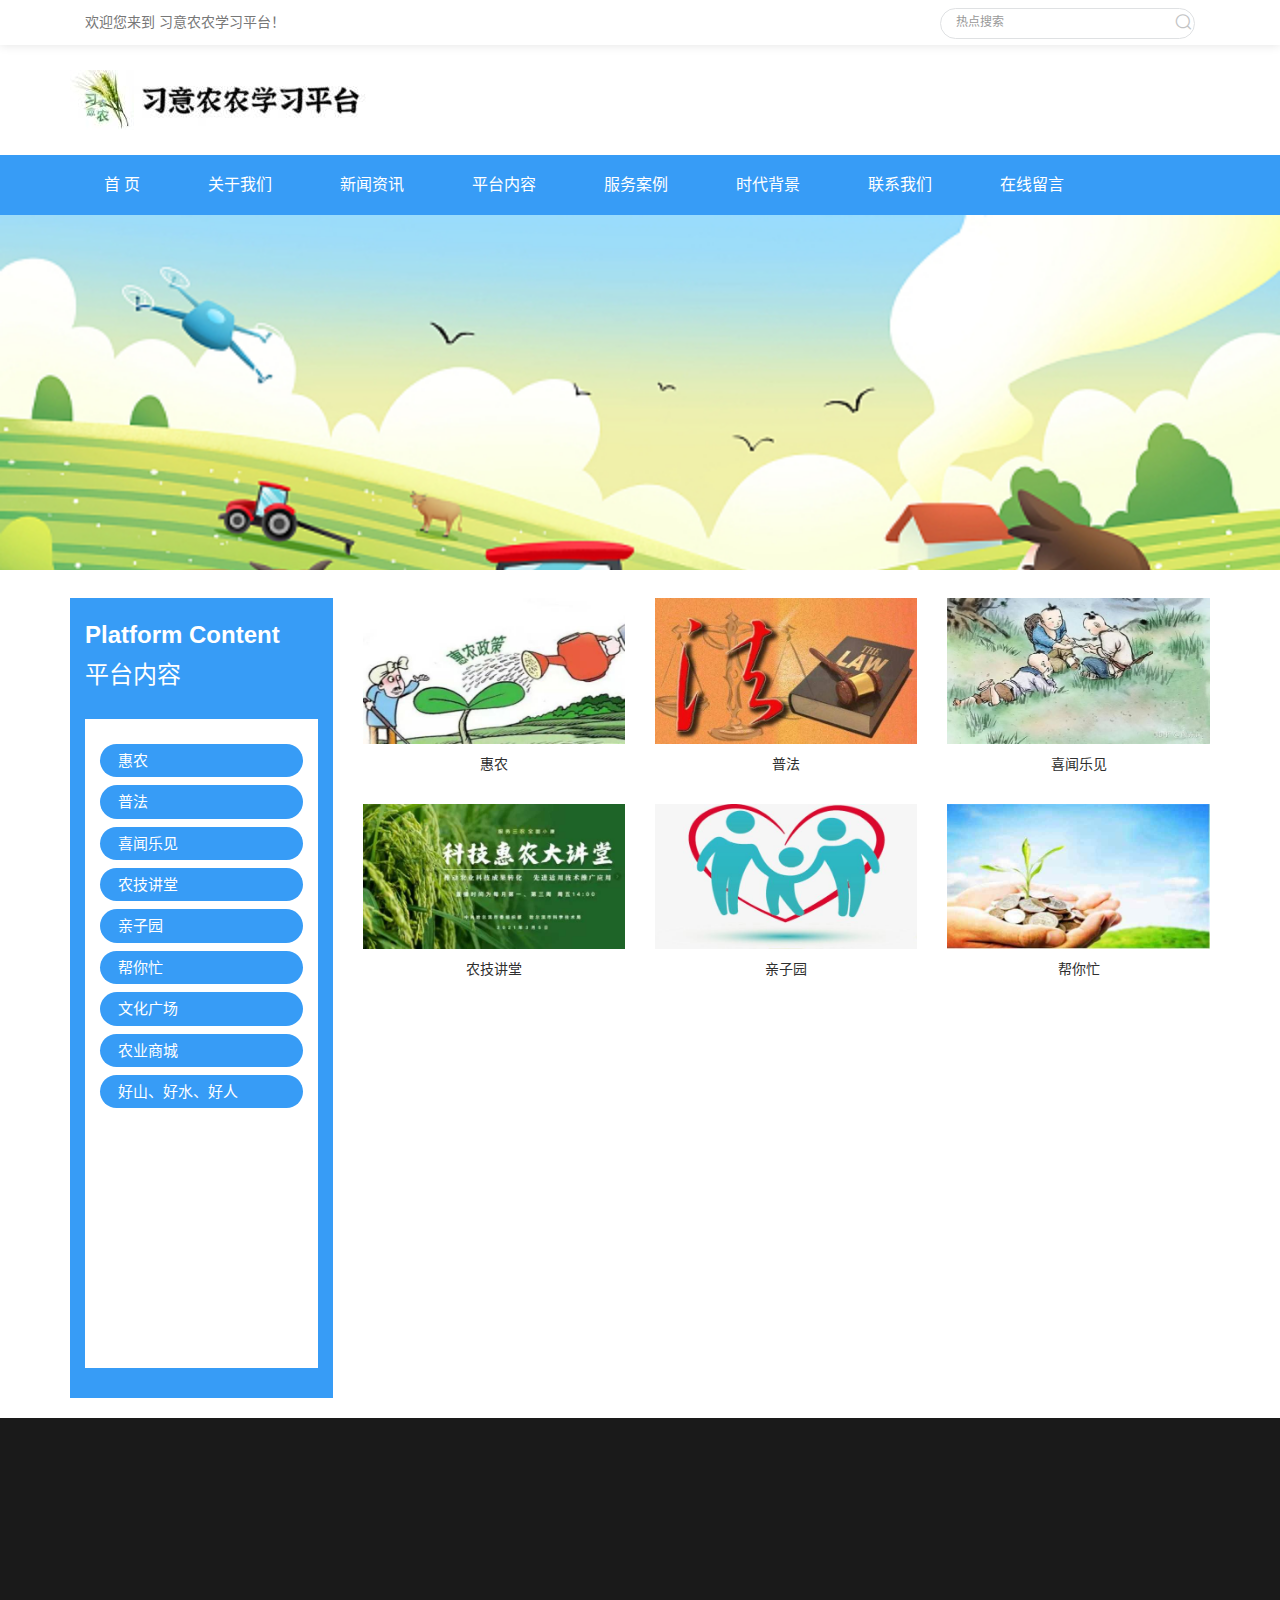
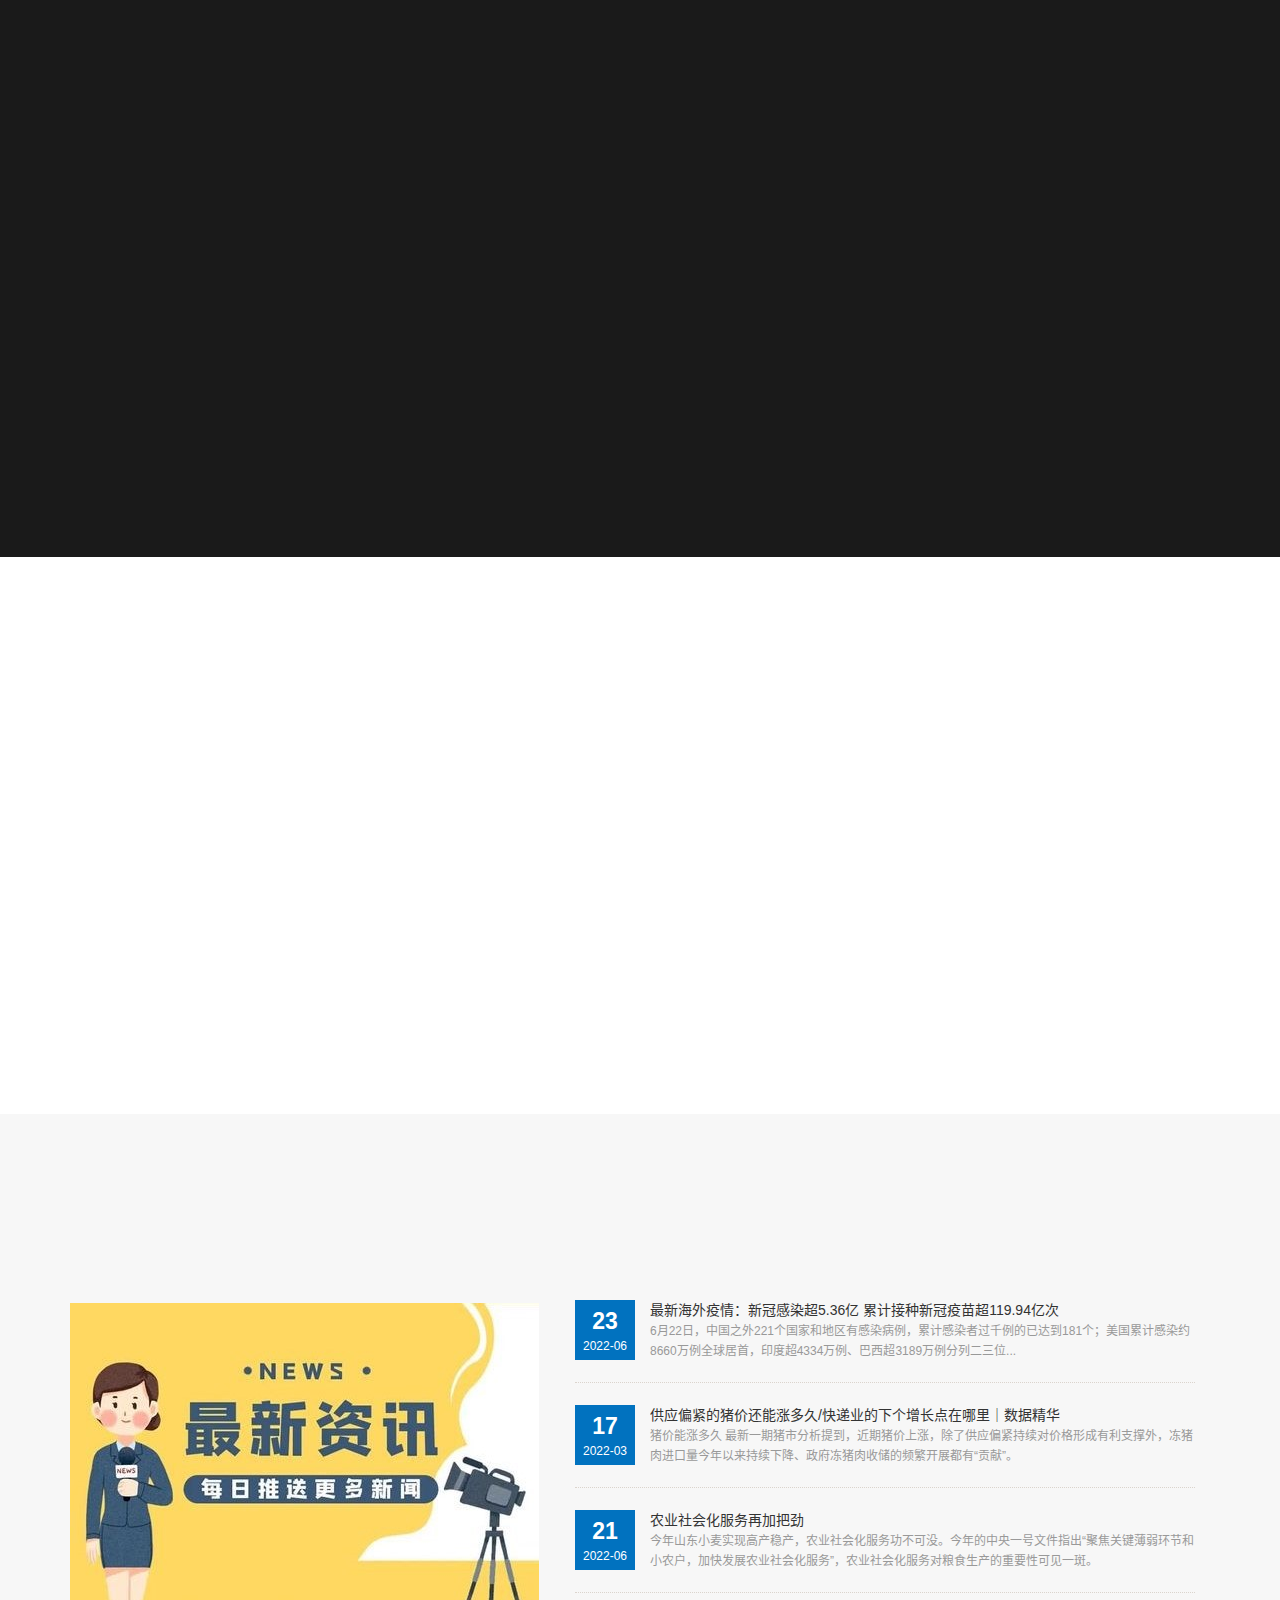
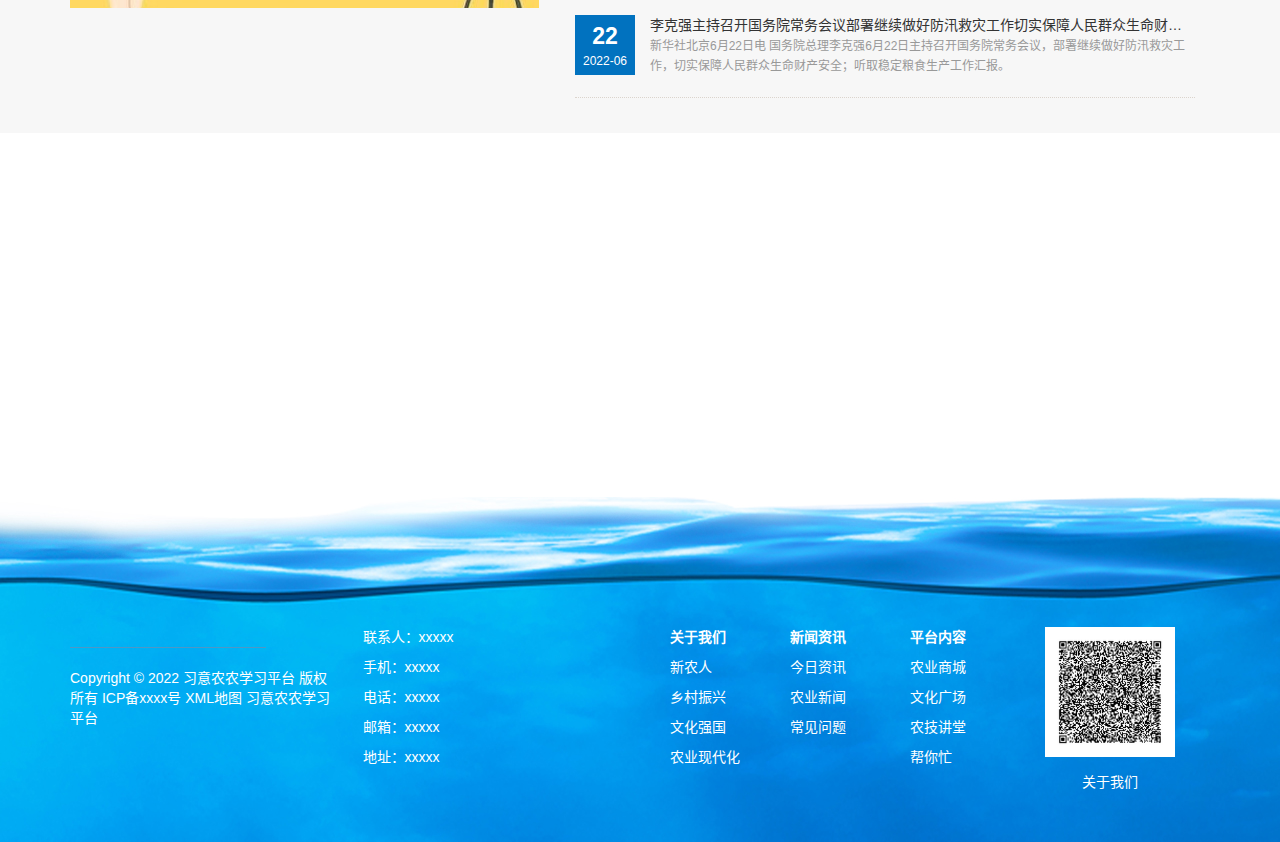
==== commit c14a4c9b: "Update index.html" ====
--- a/index.html
+++ b/index.html
@@ -177,7 +177,7 @@
     <div class="row" style="perspective: 1000px;">
       <div class="product_head" data-move-y="-40px"
         style="transition: all 1s ease 0s, opacity 1.5s ease 0s; opacity: 0; transform: translateY(-40px);">
-        <h2>习意农农 · 学习平台</h2>
+        <!-- <h2>习意农农 · 学习平台</h2> -->
         <span></span>
       </div>
       <div class="col-xs-12 col-sm-3 col-md-3" style="perspective: 1000px;">
@@ -538,4 +538,4 @@
   <script type="text/javascript" src="js/online.js"></script>
 </body>
 
-</html>+</html>
